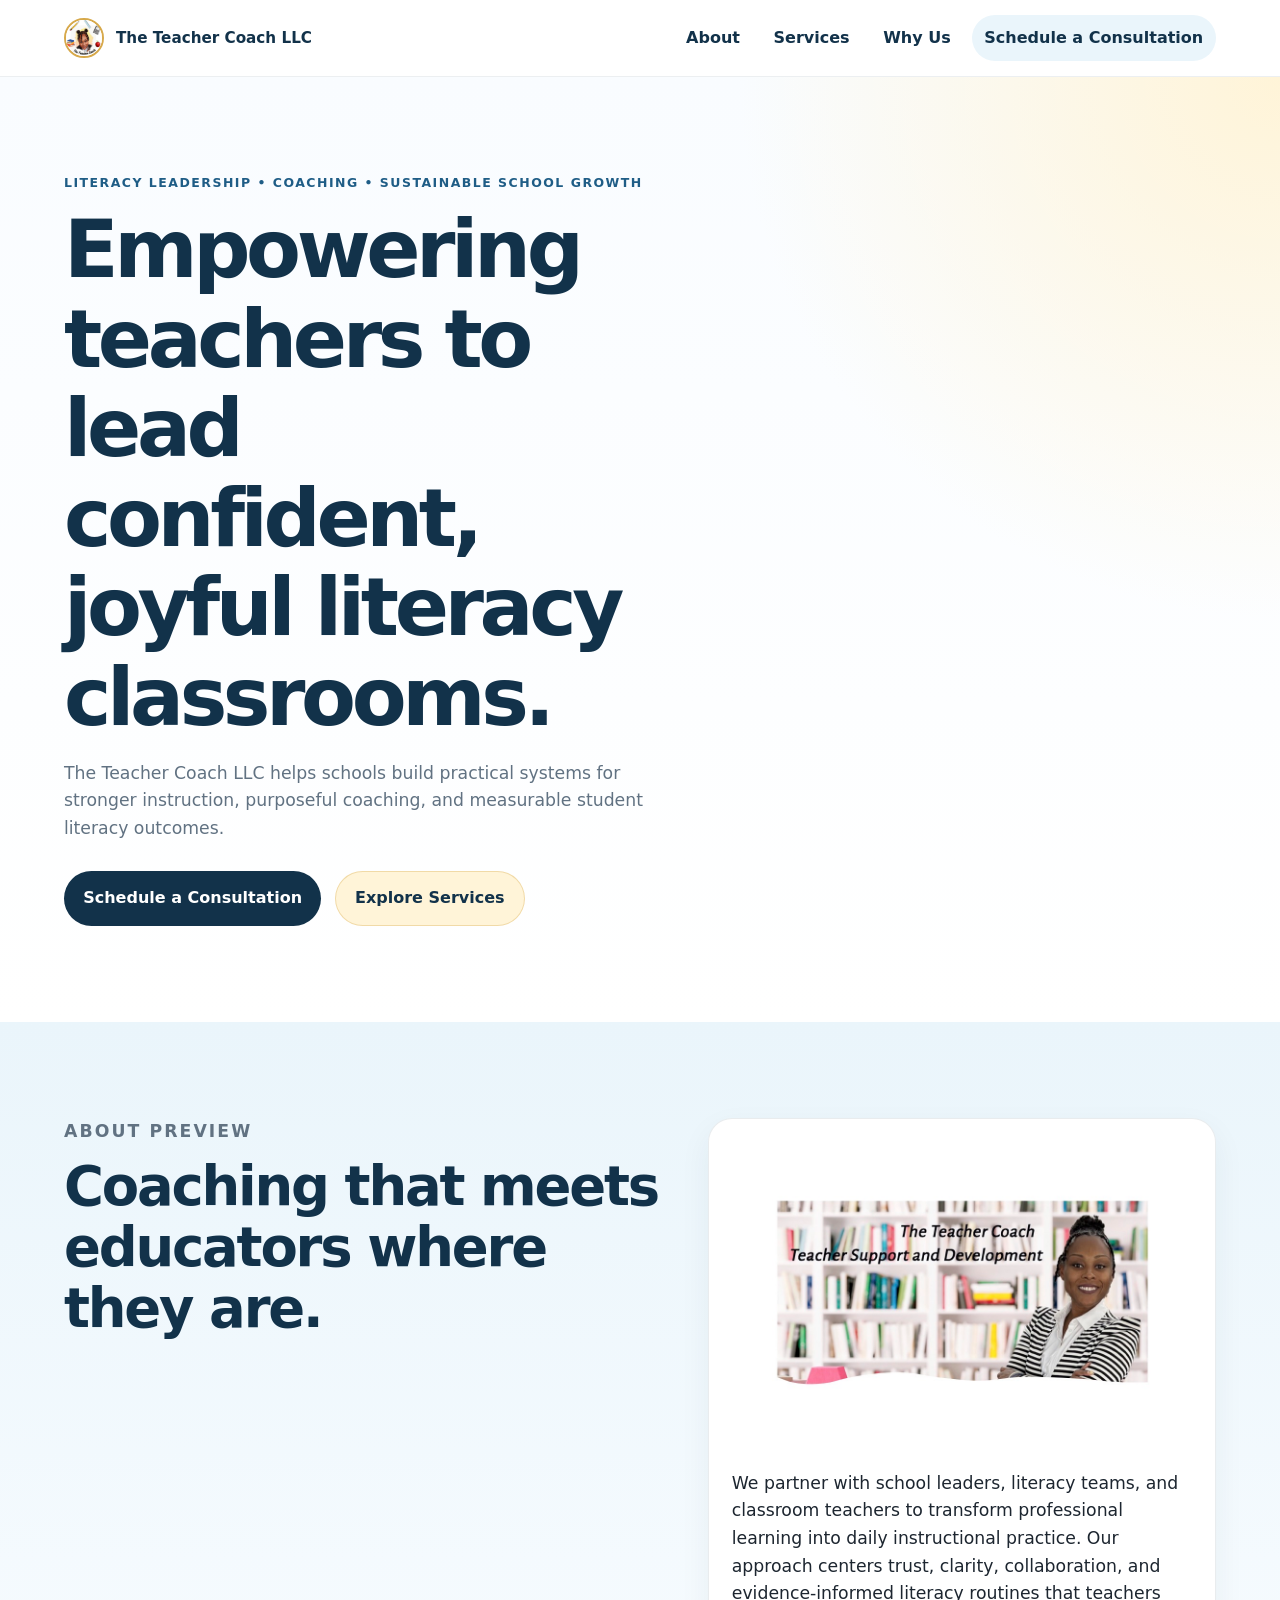
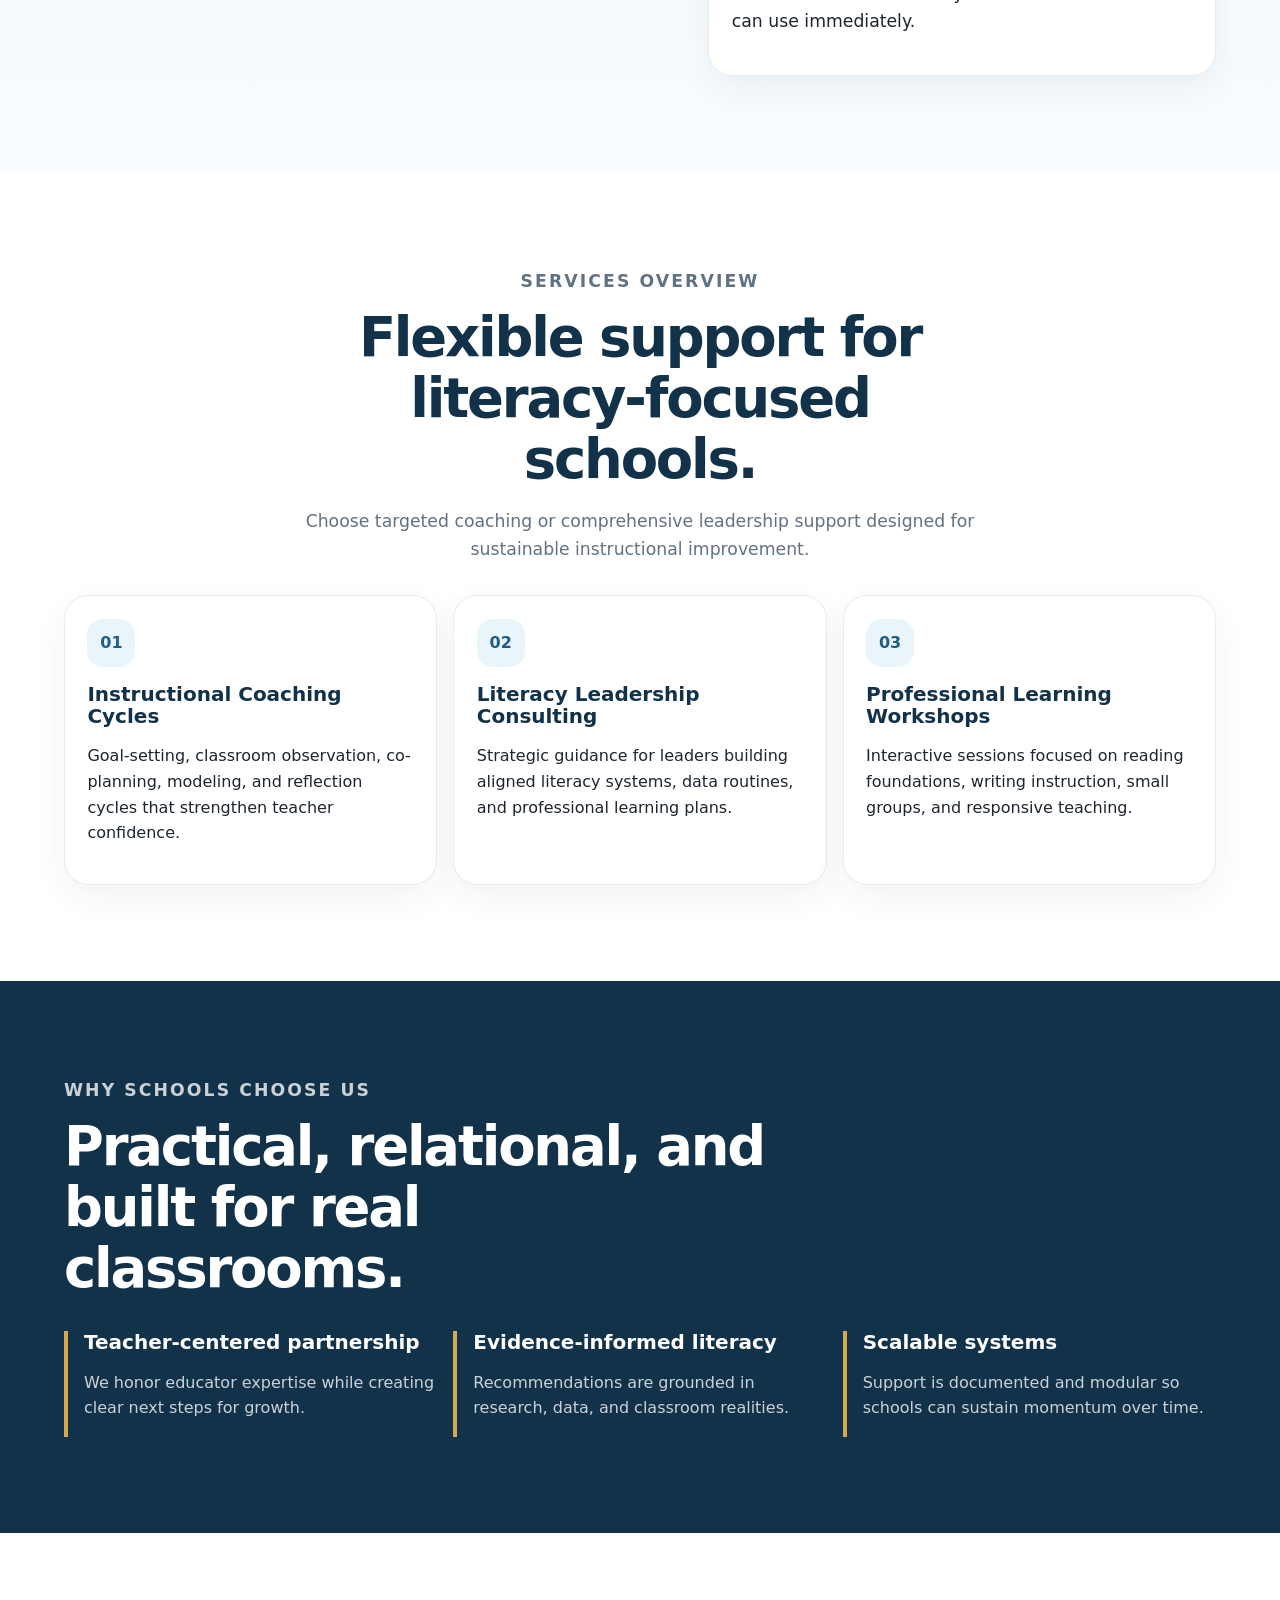
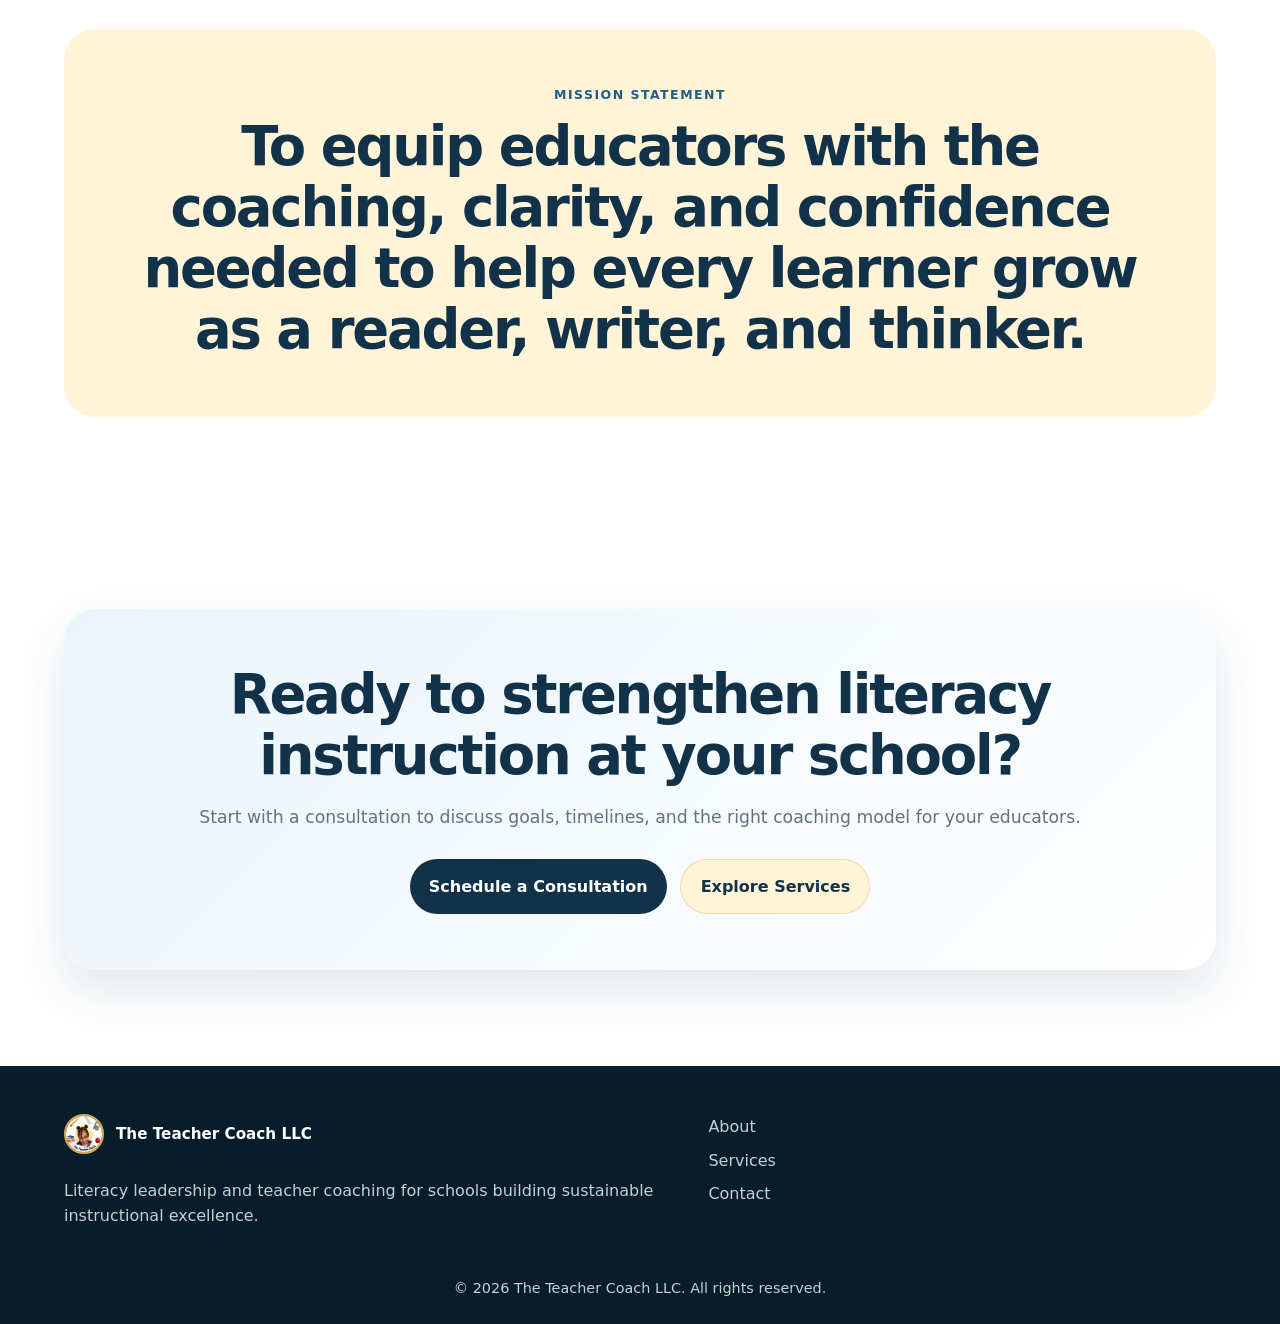
==== index.html @ 85bc1d47 "Update image meta tags and replace hero image Updated Open Graph and Twitter image meta tags to new " ====
<!doctype html>
<html lang="en">
  <head>
    <meta charset="utf-8" />
    <meta name="viewport" content="width=device-width, initial-scale=1" />
    <title>The Teacher Coach LLC | Literacy Leadership & Teacher Coaching</title>
    <meta name="description" content="The Teacher Coach LLC partners with schools to strengthen literacy leadership, instructional coaching, and evidence-informed teaching practices." />
    <meta name="author" content="The Teacher Coach LLC" />
    <meta name="robots" content="index, follow" />
    <link rel="canonical" href="https://example.com/" />

    <meta property="og:title" content="The Teacher Coach LLC" />
    <meta property="og:description" content="Professional literacy leadership and teacher coaching for schools ready to grow instructional excellence." />
    <meta property="og:type" content="website" />
    <meta property="og:url" content="https://example.com/" />
    <meta property="og:image" content="https://example.com/assets/images/IMG_20260701_193228.heic" />
    <meta name="twitter:card" content="summary_large_image" />
    <meta name="twitter:title" content="The Teacher Coach LLC" />
    <meta name="twitter:description" content="Literacy leadership, coaching cycles, and practical professional learning for educators." />
    <meta name="twitter:image" content="https://example.com/assets/images/IMG_20260701_193228.heic" />

    <link rel="preload" href="assets/css/styles.css" as="style" />
    <link rel="stylesheet" href="assets/css/styles.css" />
    <script src="assets/js/main.js" type="module" defer></script>
  </head>
  <body>
    <a class="skip-link" href="#main-content">Skip to main content</a>

    <header class="site-header" data-component="navigation">
      <nav class="nav container" aria-label="Primary navigation">
        <a class="brand" href="index.html" aria-label="The Teacher Coach LLC home">
          <img class="brand__mark" src="assets/images/Picture1.png" alt="" width="40" height="40" />
          <span class="brand__text">The Teacher Coach LLC</span>
        </a>
        <button class="nav__toggle" type="button" aria-expanded="false" aria-controls="primary-menu">
          <span class="sr-only">Toggle navigation menu</span>
          <span class="nav__toggle-line"></span>
          <span class="nav__toggle-line"></span>
          <span class="nav__toggle-line"></span>
        </button>
        <ul class="nav__menu" id="primary-menu">
          <li><a href="#about">About</a></li>
          <li><a href="#services">Services</a></li>
          <li><a href="#why-us">Why Us</a></li>
          <li><a class="nav__cta" href="#consultation">Schedule a Consultation</a></li>
        </ul>
      </nav>
    </header>

    <main id="main-content">
      <section class="hero section" aria-labelledby="hero-title">
        <div class="container hero__grid">
          <article class="hero__content reveal">
            <p class="eyebrow">Literacy leadership • Coaching • Sustainable school growth</p>
            <h1 id="hero-title">Empowering teachers to lead confident, joyful literacy classrooms.</h1>
            <p class="hero__lead">The Teacher Coach LLC helps schools build practical systems for stronger instruction, purposeful coaching, and measurable student literacy outcomes.</p>
            <div class="button-group" aria-label="Primary calls to action">
              <a class="button button--primary" href="#consultation">Schedule a Consultation</a>
              <a class="button button--secondary" href="#services">Explore Services</a>
            </div>
          </article>
        </div>
      </section>

      <section class="section section--light" id="about" aria-labelledby="about-title">
        <div class="container split">
          <div class="section__intro reveal">
            <p class="eyebrow">About Preview</p>
            <h2 id="about-title">Coaching that meets educators where they are.</h2>
          </div>
          <article class="card card--feature reveal reveal--delay">
            <figure class="about__media">
              <img src="assets/images/Teaacher Coach Intro.jpeg" width="792" height="612" alt="The Teacher Coach working with educators on literacy coaching" />
            </figure>
            <p>We partner with school leaders, literacy teams, and classroom teachers to transform professional learning into daily instructional practice. Our approach centers trust, clarity, collaboration, and evidence-informed literacy routines that teachers can use immediately.</p>
          </article>
        </div>
      </section>

      <section class="section" id="services" aria-labelledby="services-title">
        <div class="container">
          <div class="section__intro section__intro--center reveal">
            <p class="eyebrow">Services Overview</p>
            <h2 id="services-title">Flexible support for literacy-focused schools.</h2>
            <p>Choose targeted coaching or comprehensive leadership support designed for sustainable instructional improvement.</p>
          </div>
          <div class="card-grid" data-component="cards">
            <article class="card reveal">
              <div class="card__icon" aria-hidden="true">01</div>
              <h3>Instructional Coaching Cycles</h3>
              <p>Goal-setting, classroom observation, co-planning, modeling, and reflection cycles that strengthen teacher confidence.</p>
            </article>
            <article class="card reveal reveal--delay">
              <div class="card__icon" aria-hidden="true">02</div>
              <h3>Literacy Leadership Consulting</h3>
              <p>Strategic guidance for leaders building aligned literacy systems, data routines, and professional learning plans.</p>
            </article>
            <article class="card reveal reveal--delay-long">
              <div class="card__icon" aria-hidden="true">03</div>
              <h3>Professional Learning Workshops</h3>
              <p>Interactive sessions focused on reading foundations, writing instruction, small groups, and responsive teaching.</p>
            </article>
          </div>
        </div>
      </section>

      <section class="section section--blue" id="why-us" aria-labelledby="why-title">
        <div class="container">
          <div class="section__intro reveal">
            <p class="eyebrow eyebrow--gold">Why Schools Choose Us</p>
            <h2 id="why-title">Practical, relational, and built for real classrooms.</h2>
          </div>
          <div class="reason-list">
            <article class="reason reveal"><h3>Teacher-centered partnership</h3><p>We honor educator expertise while creating clear next steps for growth.</p></article>
            <article class="reason reveal"><h3>Evidence-informed literacy</h3><p>Recommendations are grounded in research, data, and classroom realities.</p></article>
            <article class="reason reveal"><h3>Scalable systems</h3><p>Support is documented and modular so schools can sustain momentum over time.</p></article>
          </div>
        </div>
      </section>

      <section class="section mission" aria-labelledby="mission-title">
        <div class="container mission__panel reveal">
          <p class="eyebrow">Mission Statement</p>
          <h2 id="mission-title">To equip educators with the coaching, clarity, and confidence needed to help every learner grow as a reader, writer, and thinker.</h2>
        </div>
      </section>

      <section class="section cta" id="consultation" aria-labelledby="cta-title">
        <div class="container cta__panel reveal">
          <h2 id="cta-title">Ready to strengthen literacy instruction at your school?</h2>
          <p>Start with a consultation to discuss goals, timelines, and the right coaching model for your educators.</p>
          <div class="button-group button-group--center">
            <a class="button button--primary" href="mailto:hello@example.com?subject=Consultation%20Request">Schedule a Consultation</a>
            <a class="button button--secondary" href="#services">Explore Services</a>
          </div>
        </div>
      </section>
    </main>

    <footer class="site-footer" data-component="footer">
      <div class="container footer__grid">
        <div>
          <a class="brand brand--footer" href="index.html"><img class="brand__mark" src="assets/images/Picture1.png" alt="" width="40" height="40" /><span class="brand__text">The Teacher Coach LLC</span></a>
          <p>Literacy leadership and teacher coaching for schools building sustainable instructional excellence.</p>
        </div>
        <nav aria-label="Footer navigation">
          <ul class="footer__links">
            <li><a href="#about">About</a></li>
            <li><a href="#services">Services</a></li>
            <li><a href="#consultation">Contact</a></li>
          </ul>
        </nav>
      </div>
      <p class="footer__legal">© <span id="current-year">2026</span> The Teacher Coach LLC. All rights reserved.</p>
    </footer>
  </body>
</html>
---- assets/css/styles.css ----
:root {
  --color-blue-900: #12324a;
  --color-blue-700: #1f5d86;
  --color-blue-100: #eaf5fb;
  --color-gold: #d7a94b;
  --color-gold-soft: #fff4d8;
  --color-white: #ffffff;
  --color-ink: #1d2630;
  --color-muted: #617282;
  --shadow-soft: 0 1.25rem 3rem rgba(18, 50, 74, 0.12);
  --radius-lg: 1.5rem;
  --radius-md: 1rem;
  --container: 72rem;
  --font-sans: Inter, ui-sans-serif, system-ui, -apple-system, BlinkMacSystemFont, "Segoe UI", sans-serif;
}

* { box-sizing: border-box; }
html { scroll-behavior: smooth; }
body {
  margin: 0;
  font-family: var(--font-sans);
  color: var(--color-ink);
  background: var(--color-white);
  line-height: 1.6;
}
img { display: block; max-width: 100%; height: auto; }
a { color: inherit; }
:focus-visible { outline: 3px solid var(--color-gold); outline-offset: 4px; }

.container { width: min(100% - 2rem, var(--container)); margin-inline: auto; }
.section { padding: 4.5rem 0; }
.section--light { background: linear-gradient(180deg, var(--color-blue-100), #f8fcff); }
.section--blue { background: var(--color-blue-900); color: var(--color-white); }

.skip-link, .sr-only {
  position: absolute;
  width: 1px;
  height: 1px;
  overflow: hidden;
  clip: rect(0, 0, 0, 0);
  white-space: nowrap;
}
.skip-link:focus {
  top: 1rem;
  left: 1rem;
  z-index: 100;
  width: auto;
  height: auto;
  clip: auto;
  padding: .75rem 1rem;
  background: var(--color-blue-900);
  color: var(--color-white);
  border-radius: .5rem;
}

.site-header {
  position: sticky;
  top: 0;
  z-index: 20;
  background: rgba(255, 255, 255, .94);
  border-bottom: 1px solid rgba(18, 50, 74, .08);
  backdrop-filter: blur(12px);
}
.nav { display: flex; align-items: center; justify-content: space-between; min-height: 4.75rem; gap: .75rem; }
.brand { display: inline-flex; align-items: center; gap: .75rem; text-decoration: none; font-weight: 800; color: var(--color-blue-900); min-width: 0; }
.brand__mark { display: grid; place-items: center; width: 2.5rem; height: 2.5rem; flex-shrink: 0; border-radius: 50%; background: var(--color-gold-soft); color: var(--color-blue-900); border: 2px solid var(--color-gold); font-size: .9rem; }
.brand__text { font-size: .95rem; white-space: nowrap; overflow: hidden; text-overflow: ellipsis; }
.nav__toggle { display: inline-flex; flex-direction: column; gap: .28rem; border: 0; background: transparent; padding: .5rem; cursor: pointer; flex-shrink: 0; }
.nav__toggle-line { width: 1.6rem; height: 2px; background: var(--color-blue-900); }
.nav__menu { display: none; position: absolute; inset: 4.75rem 1rem auto; margin: 0; padding: 1rem; list-style: none; background: var(--color-white); border-radius: var(--radius-md); box-shadow: var(--shadow-soft); }
.nav__menu.is-open { display: grid; gap: .75rem; }
.nav__menu a { display: block; padding: .65rem .8rem; text-decoration: none; font-weight: 700; color: var(--color-blue-900); }
.nav__cta { background: var(--color-blue-100); border-radius: 999px; }

.hero { overflow: hidden; background: radial-gradient(circle at top right, var(--color-gold-soft), transparent 34%), linear-gradient(180deg, #f9fcff 0%, var(--color-white) 100%); }
.hero__grid { display: grid; gap: 2.5rem; align-items: center; }
.eyebrow { margin: 0 0 .75rem; color: var(--color-blue-700); font-size: .78rem; font-weight: 800; letter-spacing: .12em; text-transform: uppercase; }
.eyebrow--gold { color: var(--color-gold); }
h1, h2, h3 { margin: 0; line-height: 1.12; color: var(--color-blue-900); }
.section--blue h2, .section--blue h3 { color: var(--color-white); }
h1 { font-size: clamp(2.45rem, 10vw, 5rem); letter-spacing: -.055em; }
h2 { font-size: clamp(2rem, 6vw, 3.4rem); letter-spacing: -.04em; }
h3 { font-size: 1.25rem; }
.hero__lead, .section__intro p, .cta p { color: var(--color-muted); font-size: 1.08rem; }
.section--blue p { color: rgba(255,255,255,.78); }
.button-group { display: flex; flex-wrap: wrap; gap: .85rem; margin-top: 1.75rem; }
.button-group--center { justify-content: center; }
.button { display: inline-flex; align-items: center; justify-content: center; min-height: 3rem; padding: .85rem 1.2rem; border-radius: 999px; text-decoration: none; font-weight: 800; transition: transform .2s ease, box-shadow .2s ease; }
.button:hover { transform: translateY(-2px); box-shadow: var(--shadow-soft); }
.button--primary { background: var(--color-blue-900); color: var(--color-white); }
.button--secondary { background: var(--color-gold-soft); color: var(--color-blue-900); border: 1px solid rgba(215,169,75,.35); }
.hero__media { margin: 0; padding: 1rem; background: var(--color-white); border-radius: 2rem; box-shadow: var(--shadow-soft); }

.split { display: grid; gap: 1.5rem; }
.section__intro { max-width: 44rem; }
.section__intro--center { margin-inline: auto; text-align: center; margin-bottom: 2rem; }
.card-grid { display: grid; gap: 1rem; }
.card { padding: 1.4rem; border: 1px solid rgba(18, 50, 74, .09); border-radius: var(--radius-lg); background: var(--color-white); box-shadow: 0 .75rem 2rem rgba(18, 50, 74, .06); }
.card--feature { font-size: 1.08rem; }
.card__icon { width: 3rem; height: 3rem; display: grid; place-items: center; margin-bottom: 1rem; border-radius: 1rem; background: var(--color-blue-100); color: var(--color-blue-700); font-weight: 900; }
.reason-list { display: grid; gap: 1rem; margin-top: 2rem; }
.reason { padding-left: 1rem; border-left: 4px solid var(--color-gold); }
.reason h3 { margin-bottom: .35rem; }
.mission__panel, .cta__panel { padding: clamp(1.5rem, 6vw, 3.5rem); border-radius: 2rem; text-align: center; }
.mission__panel { background: var(--color-gold-soft); }
.cta__panel { background: linear-gradient(135deg, var(--color-blue-100), #fff); box-shadow: var(--shadow-soft); }
.site-footer { padding: 3rem 0 1.5rem; background: #071d2b; color: rgba(255,255,255,.78); }
.site-footer .brand, .site-footer h3 { color: var(--color-white); }
.footer__grid { display: grid; gap: 1.5rem; }
.footer__links { list-style: none; padding: 0; margin: 0; display: grid; gap: .5rem; }
.footer__links a { text-decoration: none; }
.footer__legal { margin: 2rem 0 0; text-align: center; font-size: .9rem; }

.reveal { animation: rise-in .7s ease both; }
.reveal--delay { animation-delay: .12s; }
.reveal--delay-long { animation-delay: .22s; }
@keyframes rise-in { from { opacity: 0; transform: translateY(18px); } to { opacity: 1; transform: translateY(0); } }
@media (prefers-reduced-motion: reduce) { *, *::before, *::after { animation-duration: .01ms !important; scroll-behavior: auto !important; transition: none !important; } }

@media (max-width: 22rem) {
  .brand__text { font-size: .82rem; }
}

@media (min-width: 48rem) {
  .section { padding: 6rem 0; }
  .nav__toggle { display: none; }
  .nav__menu { position: static; display: flex; align-items: center; gap: .5rem; padding: 0; box-shadow: none; background: transparent; }
  .hero__grid, .split, .footer__grid { grid-template-columns: 1.1fr .9fr; }
  .card-grid, .reason-list { grid-template-columns: repeat(3, 1fr); }
}
---- assets/css/styles.css ----
:root {
  --color-blue-900: #12324a;
  --color-blue-700: #1f5d86;
  --color-blue-100: #eaf5fb;
  --color-gold: #d7a94b;
  --color-gold-soft: #fff4d8;
  --color-white: #ffffff;
  --color-ink: #1d2630;
  --color-muted: #617282;
  --shadow-soft: 0 1.25rem 3rem rgba(18, 50, 74, 0.12);
  --radius-lg: 1.5rem;
  --radius-md: 1rem;
  --container: 72rem;
  --font-sans: Inter, ui-sans-serif, system-ui, -apple-system, BlinkMacSystemFont, "Segoe UI", sans-serif;
}

* { box-sizing: border-box; }
html { scroll-behavior: smooth; }
body {
  margin: 0;
  font-family: var(--font-sans);
  color: var(--color-ink);
  background: var(--color-white);
  line-height: 1.6;
}
img { display: block; max-width: 100%; height: auto; }
a { color: inherit; }
:focus-visible { outline: 3px solid var(--color-gold); outline-offset: 4px; }

.container { width: min(100% - 2rem, var(--container)); margin-inline: auto; }
.section { padding: 4.5rem 0; }
.section--light { background: linear-gradient(180deg, var(--color-blue-100), #f8fcff); }
.section--blue { background: var(--color-blue-900); color: var(--color-white); }

.skip-link, .sr-only {
  position: absolute;
  width: 1px;
  height: 1px;
  overflow: hidden;
  clip: rect(0, 0, 0, 0);
  white-space: nowrap;
}
.skip-link:focus {
  top: 1rem;
  left: 1rem;
  z-index: 100;
  width: auto;
  height: auto;
  clip: auto;
  padding: .75rem 1rem;
  background: var(--color-blue-900);
  color: var(--color-white);
  border-radius: .5rem;
}

.site-header {
  position: sticky;
  top: 0;
  z-index: 20;
  background: rgba(255, 255, 255, .94);
  border-bottom: 1px solid rgba(18, 50, 74, .08);
  backdrop-filter: blur(12px);
}
.nav { display: flex; align-items: center; justify-content: space-between; min-height: 4.75rem; gap: .75rem; }
.brand { display: inline-flex; align-items: center; gap: .75rem; text-decoration: none; font-weight: 800; color: var(--color-blue-900); min-width: 0; }
.brand__mark { display: grid; place-items: center; width: 2.5rem; height: 2.5rem; flex-shrink: 0; border-radius: 50%; background: var(--color-gold-soft); color: var(--color-blue-900); border: 2px solid var(--color-gold); font-size: .9rem; }
.brand__text { font-size: .95rem; white-space: nowrap; overflow: hidden; text-overflow: ellipsis; }
.nav__toggle { display: inline-flex; flex-direction: column; gap: .28rem; border: 0; background: transparent; padding: .5rem; cursor: pointer; flex-shrink: 0; }
.nav__toggle-line { width: 1.6rem; height: 2px; background: var(--color-blue-900); }
.nav__menu { display: none; position: absolute; inset: 4.75rem 1rem auto; margin: 0; padding: 1rem; list-style: none; background: var(--color-white); border-radius: var(--radius-md); box-shadow: var(--shadow-soft); }
.nav__menu.is-open { display: grid; gap: .75rem; }
.nav__menu a { display: block; padding: .65rem .8rem; text-decoration: none; font-weight: 700; color: var(--color-blue-900); }
.nav__cta { background: var(--color-blue-100); border-radius: 999px; }

.hero { overflow: hidden; background: radial-gradient(circle at top right, var(--color-gold-soft), transparent 34%), linear-gradient(180deg, #f9fcff 0%, var(--color-white) 100%); }
.hero__grid { display: grid; gap: 2.5rem; align-items: center; }
.eyebrow { margin: 0 0 .75rem; color: var(--color-blue-700); font-size: .78rem; font-weight: 800; letter-spacing: .12em; text-transform: uppercase; }
.eyebrow--gold { color: var(--color-gold); }
h1, h2, h3 { margin: 0; line-height: 1.12; color: var(--color-blue-900); }
.section--blue h2, .section--blue h3 { color: var(--color-white); }
h1 { font-size: clamp(2.45rem, 10vw, 5rem); letter-spacing: -.055em; }
h2 { font-size: clamp(2rem, 6vw, 3.4rem); letter-spacing: -.04em; }
h3 { font-size: 1.25rem; }
.hero__lead, .section__intro p, .cta p { color: var(--color-muted); font-size: 1.08rem; }
.section--blue p { color: rgba(255,255,255,.78); }
.button-group { display: flex; flex-wrap: wrap; gap: .85rem; margin-top: 1.75rem; }
.button-group--center { justify-content: center; }
.button { display: inline-flex; align-items: center; justify-content: center; min-height: 3rem; padding: .85rem 1.2rem; border-radius: 999px; text-decoration: none; font-weight: 800; transition: transform .2s ease, box-shadow .2s ease; }
.button:hover { transform: translateY(-2px); box-shadow: var(--shadow-soft); }
.button--primary { background: var(--color-blue-900); color: var(--color-white); }
.button--secondary { background: var(--color-gold-soft); color: var(--color-blue-900); border: 1px solid rgba(215,169,75,.35); }
.hero__media { margin: 0; padding: 1rem; background: var(--color-white); border-radius: 2rem; box-shadow: var(--shadow-soft); }

.split { display: grid; gap: 1.5rem; }
.section__intro { max-width: 44rem; }
.section__intro--center { margin-inline: auto; text-align: center; margin-bottom: 2rem; }
.card-grid { display: grid; gap: 1rem; }
.card { padding: 1.4rem; border: 1px solid rgba(18, 50, 74, .09); border-radius: var(--radius-lg); background: var(--color-white); box-shadow: 0 .75rem 2rem rgba(18, 50, 74, .06); }
.card--feature { font-size: 1.08rem; }
.card__icon { width: 3rem; height: 3rem; display: grid; place-items: center; margin-bottom: 1rem; border-radius: 1rem; background: var(--color-blue-100); color: var(--color-blue-700); font-weight: 900; }
.reason-list { display: grid; gap: 1rem; margin-top: 2rem; }
.reason { padding-left: 1rem; border-left: 4px solid var(--color-gold); }
.reason h3 { margin-bottom: .35rem; }
.mission__panel, .cta__panel { padding: clamp(1.5rem, 6vw, 3.5rem); border-radius: 2rem; text-align: center; }
.mission__panel { background: var(--color-gold-soft); }
.cta__panel { background: linear-gradient(135deg, var(--color-blue-100), #fff); box-shadow: var(--shadow-soft); }
.site-footer { padding: 3rem 0 1.5rem; background: #071d2b; color: rgba(255,255,255,.78); }
.site-footer .brand, .site-footer h3 { color: var(--color-white); }
.footer__grid { display: grid; gap: 1.5rem; }
.footer__links { list-style: none; padding: 0; margin: 0; display: grid; gap: .5rem; }
.footer__links a { text-decoration: none; }
.footer__legal { margin: 2rem 0 0; text-align: center; font-size: .9rem; }

.reveal { animation: rise-in .7s ease both; }
.reveal--delay { animation-delay: .12s; }
.reveal--delay-long { animation-delay: .22s; }
@keyframes rise-in { from { opacity: 0; transform: translateY(18px); } to { opacity: 1; transform: translateY(0); } }
@media (prefers-reduced-motion: reduce) { *, *::before, *::after { animation-duration: .01ms !important; scroll-behavior: auto !important; transition: none !important; } }

@media (max-width: 22rem) {
  .brand__text { font-size: .82rem; }
}

@media (min-width: 48rem) {
  .section { padding: 6rem 0; }
  .nav__toggle { display: none; }
  .nav__menu { position: static; display: flex; align-items: center; gap: .5rem; padding: 0; box-shadow: none; background: transparent; }
  .hero__grid, .split, .footer__grid { grid-template-columns: 1.1fr .9fr; }
  .card-grid, .reason-list { grid-template-columns: repeat(3, 1fr); }
}
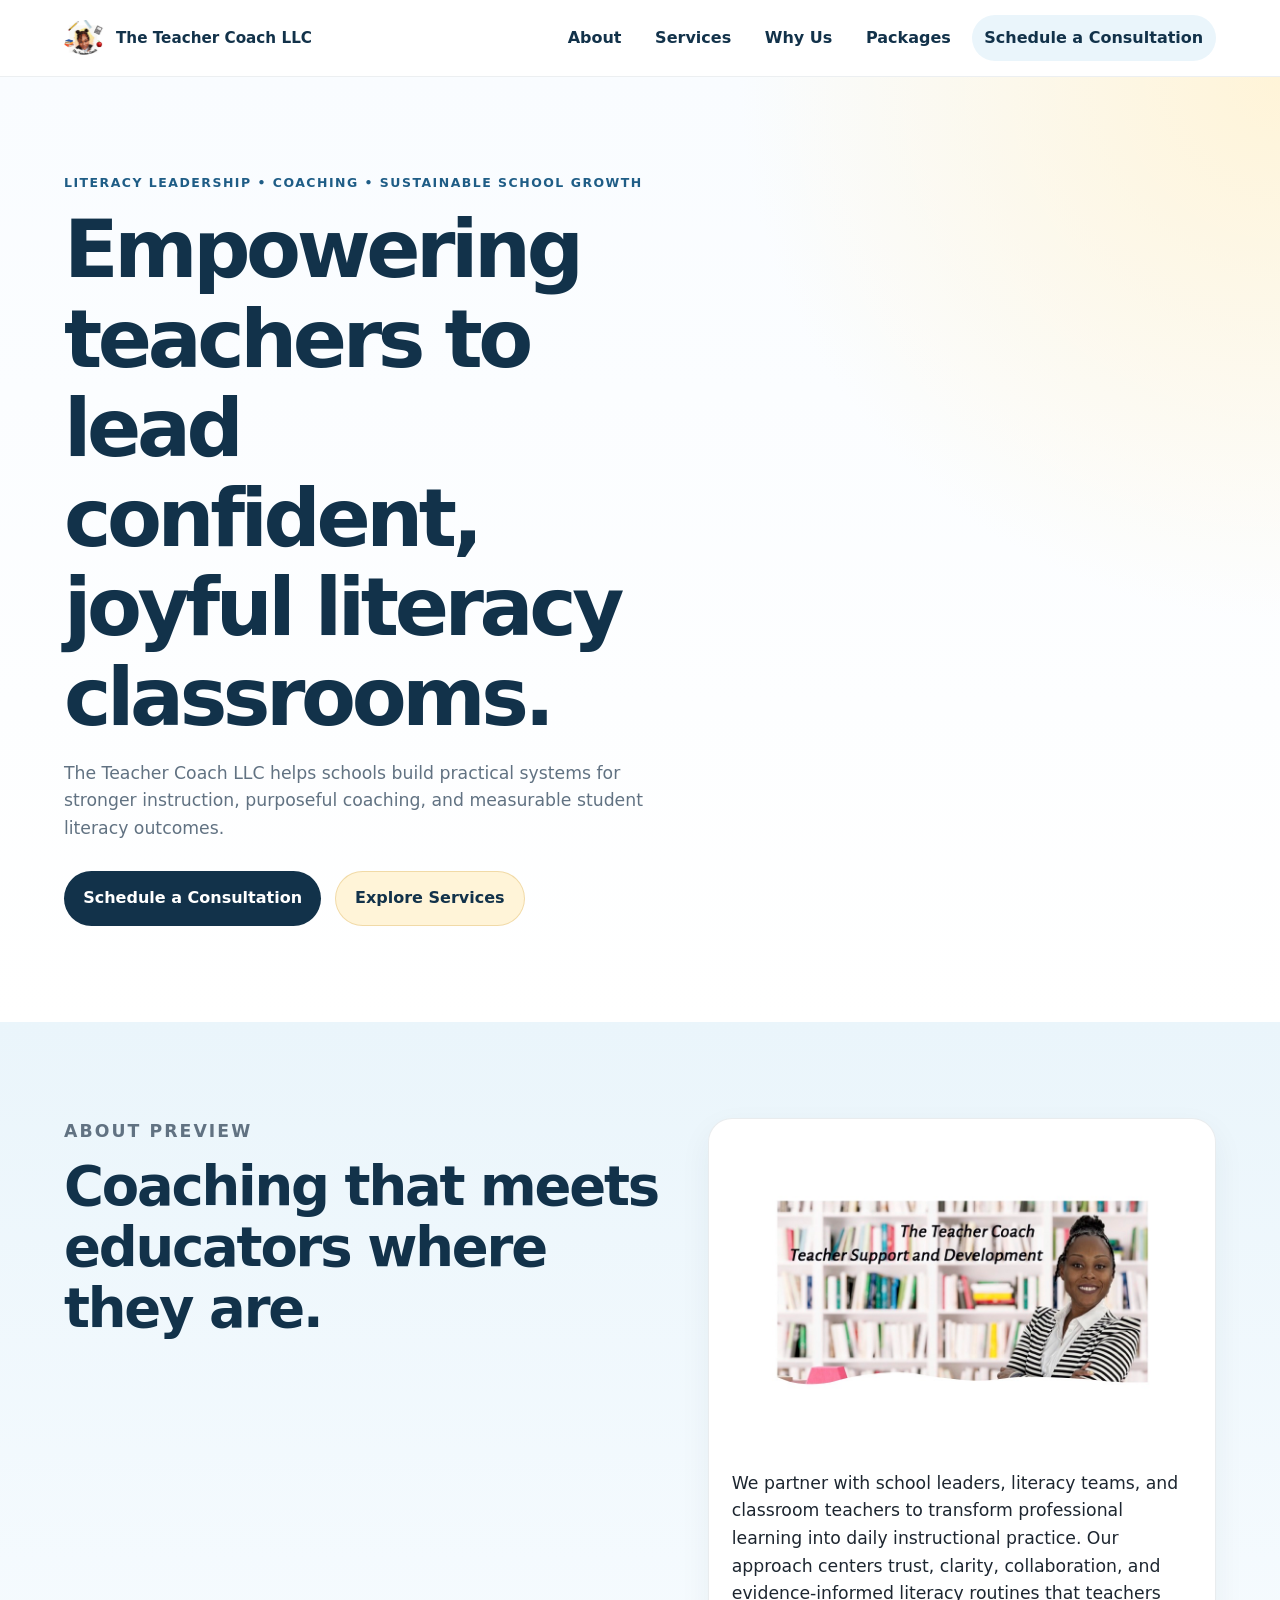
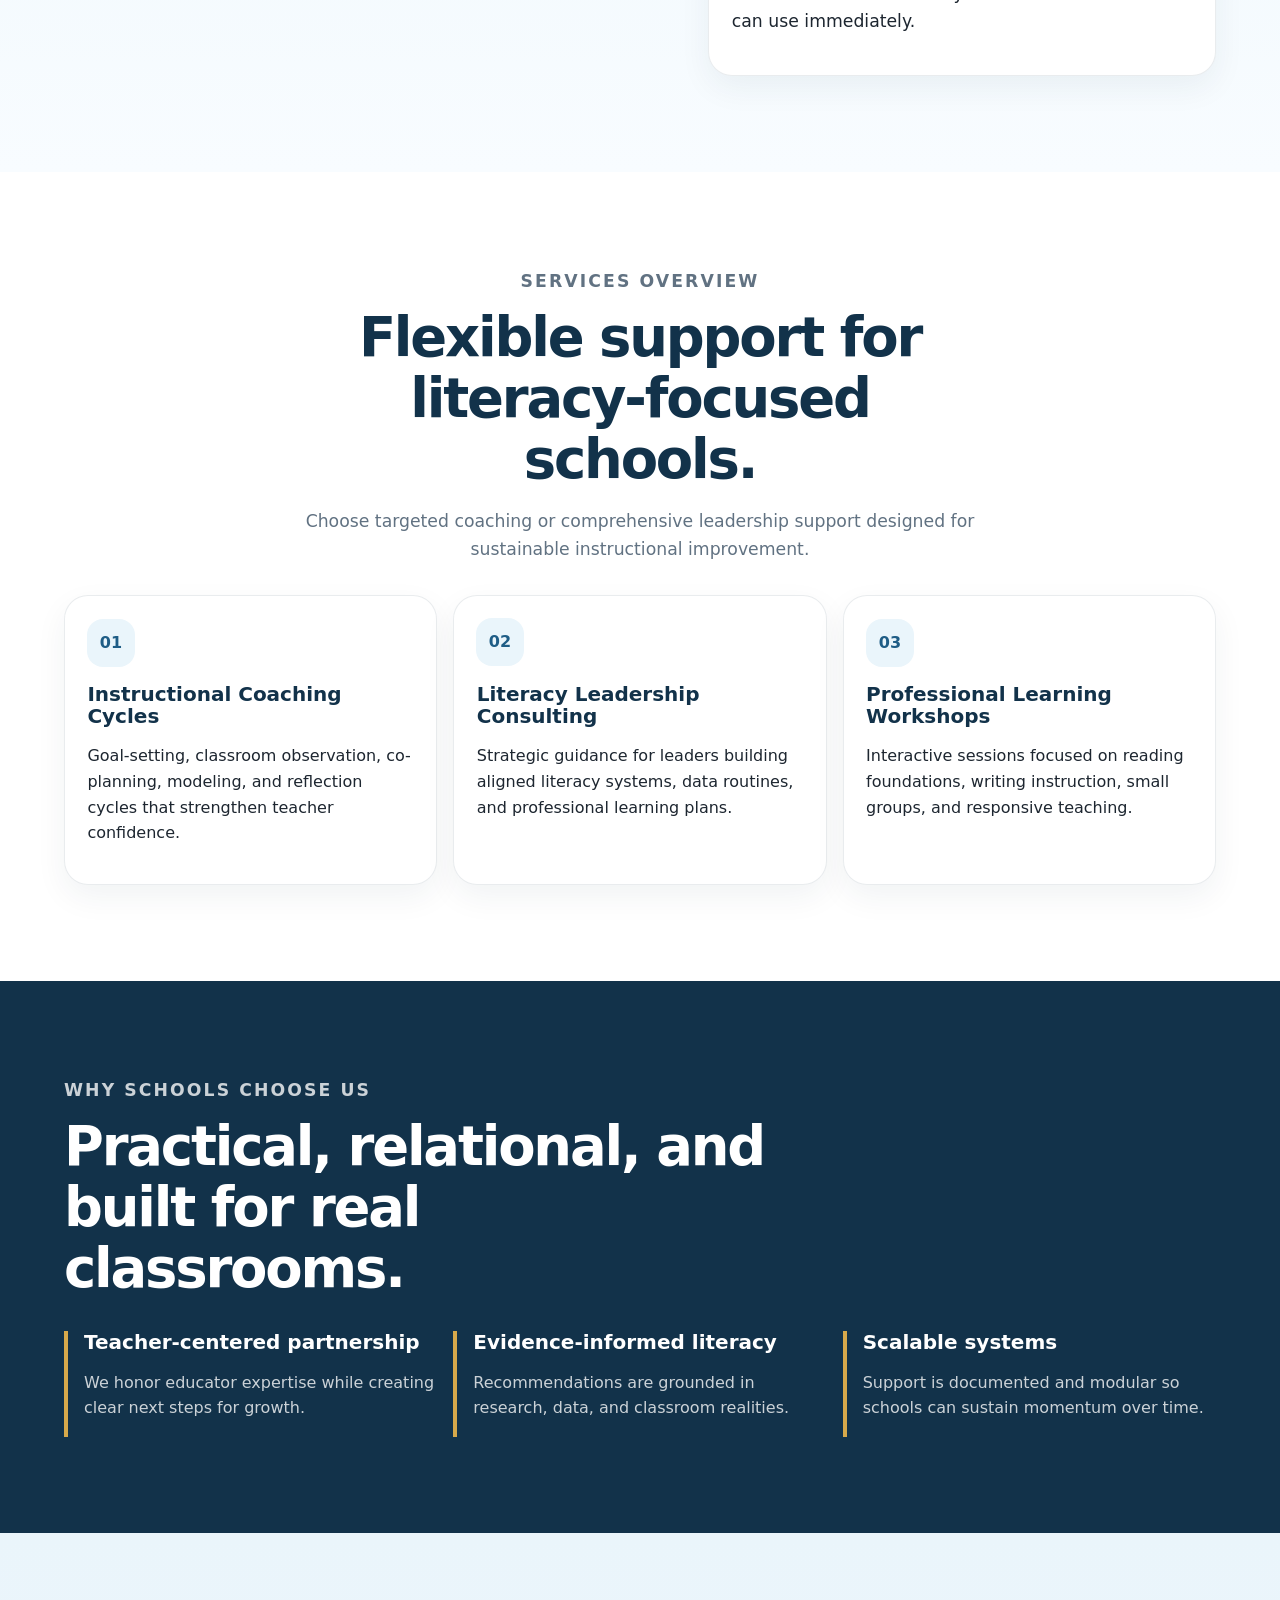
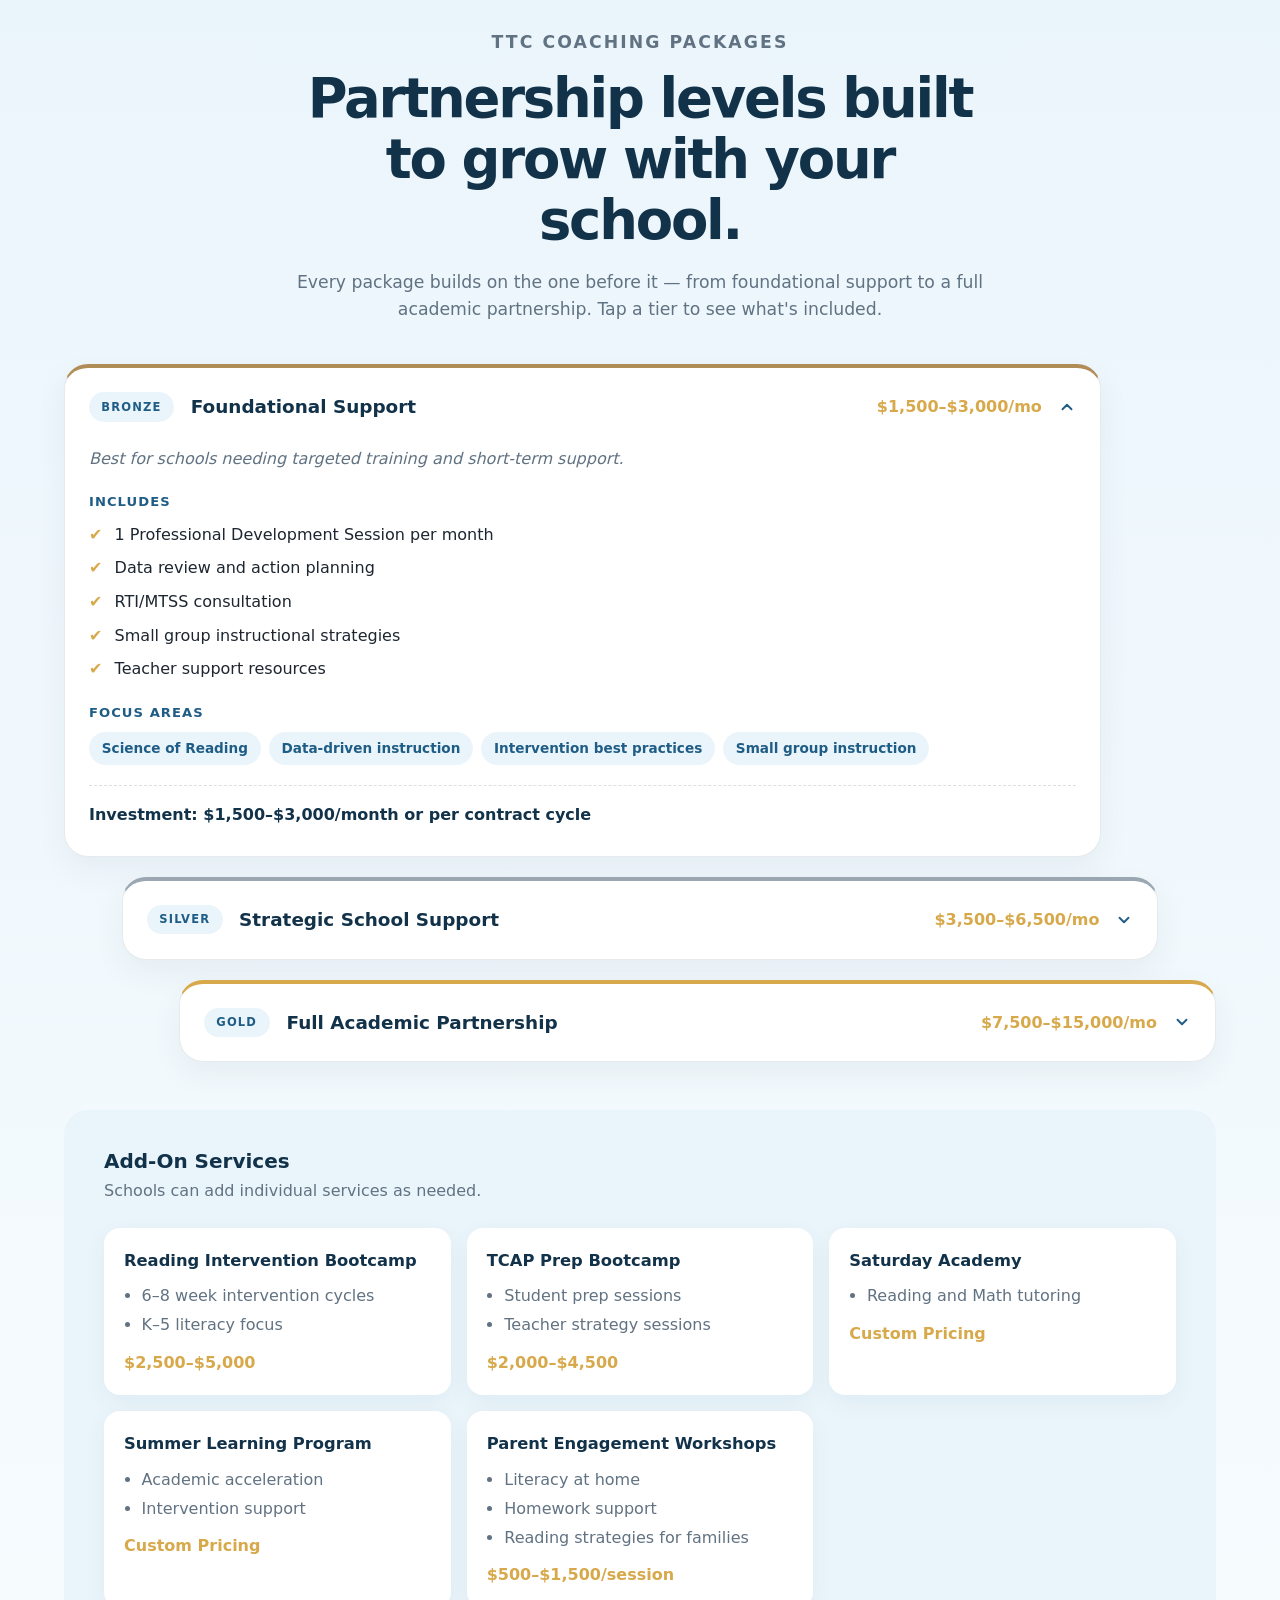
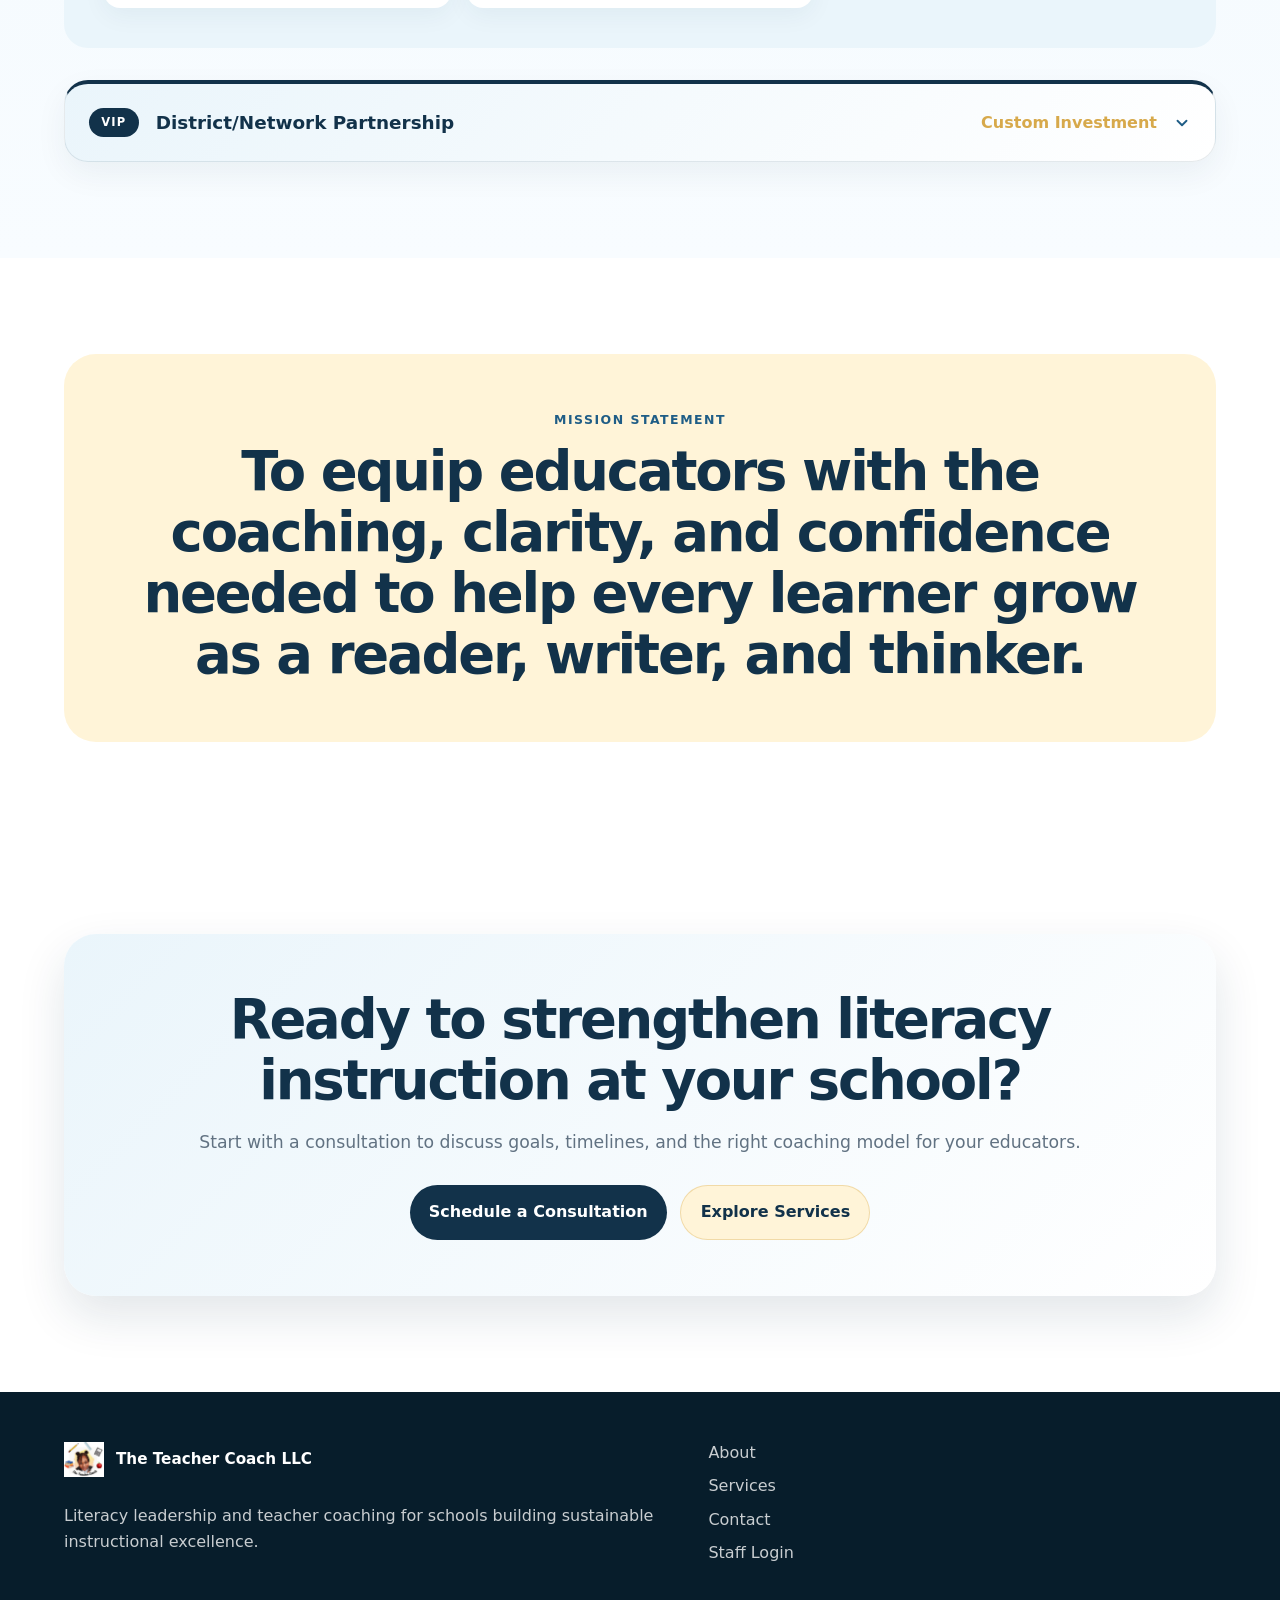
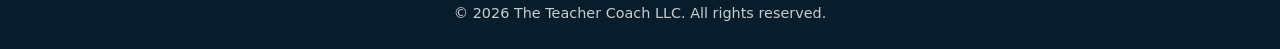
==== commit a83b2898: "Add Staff Login link to footer" ====
--- a/index.html
+++ b/index.html
@@ -42,6 +42,7 @@
           <li><a href="#about">About</a></li>
           <li><a href="#services">Services</a></li>
           <li><a href="#why-us">Why Us</a></li>
+          <li><a href="#packages">Packages</a></li>
           <li><a class="nav__cta" href="#consultation">Schedule a Consultation</a></li>
         </ul>
       </nav>
@@ -118,6 +119,202 @@
         </div>
       </section>
 
+      <section class="section section--light" id="packages" aria-labelledby="packages-title">
+        <div class="container">
+          <div class="section__intro section__intro--center reveal">
+            <p class="eyebrow">TTC Coaching Packages</p>
+            <h2 id="packages-title">Partnership levels built to grow with your school.</h2>
+            <p>Every package builds on the one before it &mdash; from foundational support to a full academic partnership. Tap a tier to see what's included.</p>
+          </div>
+
+          <div class="package-cascade">
+            <details class="package-card package-card--bronze reveal" open>
+              <summary>
+                <span class="package-card__tier">Bronze</span>
+                <span class="package-card__name">Foundational Support</span>
+                <span class="package-card__price">$1,500&ndash;$3,000/mo</span>
+                <svg class="package-card__chevron" width="18" height="18" viewBox="0 0 24 24" fill="none" aria-hidden="true"><path d="M6 9l6 6 6-6" stroke="currentColor" stroke-width="2.5" stroke-linecap="round" stroke-linejoin="round"/></svg>
+              </summary>
+              <div class="package-card__body">
+                <p class="package-card__tagline">Best for schools needing targeted training and short-term support.</p>
+                <div>
+                  <h4>Includes</h4>
+                  <ul class="check-list">
+                    <li>1 Professional Development Session per month</li>
+                    <li>Data review and action planning</li>
+                    <li>RTI/MTSS consultation</li>
+                    <li>Small group instructional strategies</li>
+                    <li>Teacher support resources</li>
+                  </ul>
+                </div>
+                <div>
+                  <h4>Focus Areas</h4>
+                  <ul class="tag-list">
+                    <li>Science of Reading</li>
+                    <li>Data-driven instruction</li>
+                    <li>Intervention best practices</li>
+                    <li>Small group instruction</li>
+                  </ul>
+                </div>
+                <p class="package-card__investment">Investment: $1,500&ndash;$3,000/month or per contract cycle</p>
+              </div>
+            </details>
+
+            <details class="package-card package-card--silver reveal reveal--delay">
+              <summary>
+                <span class="package-card__tier">Silver</span>
+                <span class="package-card__name">Strategic School Support</span>
+                <span class="package-card__price">$3,500&ndash;$6,500/mo</span>
+                <svg class="package-card__chevron" width="18" height="18" viewBox="0 0 24 24" fill="none" aria-hidden="true"><path d="M6 9l6 6 6-6" stroke="currentColor" stroke-width="2.5" stroke-linecap="round" stroke-linejoin="round"/></svg>
+              </summary>
+              <div class="package-card__body">
+                <p class="package-card__tagline">Best for schools needing coaching and intervention systems support.</p>
+                <div>
+                  <h4>Includes</h4>
+                  <ul class="check-list">
+                    <li>Everything in Bronze</li>
+                    <li>Biweekly coaching sessions</li>
+                    <li>RTI program support</li>
+                    <li>Student intervention planning</li>
+                    <li>Progress monitoring systems</li>
+                    <li>Teacher observations &amp; feedback</li>
+                  </ul>
+                </div>
+                <div>
+                  <h4>Focus Areas</h4>
+                  <ul class="tag-list">
+                    <li>Intervention systems</li>
+                    <li>Teacher coaching</li>
+                    <li>Academic growth planning</li>
+                    <li>MTSS implementation</li>
+                  </ul>
+                </div>
+                <div>
+                  <h4>Ideal For</h4>
+                  <ul class="check-list">
+                    <li>Schools needing stronger Tier II &amp; Tier III supports</li>
+                    <li>Schools needing growth in literacy and intervention</li>
+                  </ul>
+                </div>
+                <p class="package-card__investment">Investment: $3,500&ndash;$6,500/month</p>
+              </div>
+            </details>
+
+            <details class="package-card package-card--gold reveal reveal--delay-long">
+              <summary>
+                <span class="package-card__tier">Gold</span>
+                <span class="package-card__name">Full Academic Partnership</span>
+                <span class="package-card__price">$7,500&ndash;$15,000/mo</span>
+                <svg class="package-card__chevron" width="18" height="18" viewBox="0 0 24 24" fill="none" aria-hidden="true"><path d="M6 9l6 6 6-6" stroke="currentColor" stroke-width="2.5" stroke-linecap="round" stroke-linejoin="round"/></svg>
+              </summary>
+              <div class="package-card__body">
+                <p class="package-card__tagline">Best for schools needing intensive academic support and school transformation.</p>
+                <div>
+                  <h4>Includes</h4>
+                  <ul class="check-list">
+                    <li>Everything in Silver</li>
+                    <li>Weekly on-site support</li>
+                    <li>Direct student intervention support</li>
+                    <li>Full RTI program management</li>
+                    <li>Schoolwide data meetings</li>
+                    <li>Leadership consultation</li>
+                    <li>Customized growth plans</li>
+                  </ul>
+                </div>
+                <div>
+                  <h4>Services Include</h4>
+                  <ul class="tag-list">
+                    <li>Reading intervention</li>
+                    <li>Academic coaching</li>
+                    <li>Program implementation</li>
+                    <li>Benchmark analysis</li>
+                    <li>Staff training</li>
+                    <li>Progress monitoring systems</li>
+                  </ul>
+                </div>
+                <div>
+                  <h4>Ideal For</h4>
+                  <ul class="check-list">
+                    <li>Schools with large achievement gaps</li>
+                    <li>Schools requiring urgent academic growth</li>
+                  </ul>
+                </div>
+                <p class="package-card__investment">Investment: $7,500&ndash;$15,000/month</p>
+              </div>
+            </details>
+          </div>
+
+          <div class="addon-panel reveal">
+            <h3>Add-On Services</h3>
+            <p>Schools can add individual services as needed.</p>
+            <div class="addon-grid">
+              <article class="addon-card">
+                <h4>Reading Intervention Bootcamp</h4>
+                <ul>
+                  <li>6&ndash;8 week intervention cycles</li>
+                  <li>K&ndash;5 literacy focus</li>
+                </ul>
+                <p class="addon-card__price">$2,500&ndash;$5,000</p>
+              </article>
+              <article class="addon-card">
+                <h4>TCAP Prep Bootcamp</h4>
+                <ul>
+                  <li>Student prep sessions</li>
+                  <li>Teacher strategy sessions</li>
+                </ul>
+                <p class="addon-card__price">$2,000&ndash;$4,500</p>
+              </article>
+              <article class="addon-card">
+                <h4>Saturday Academy</h4>
+                <ul>
+                  <li>Reading and Math tutoring</li>
+                </ul>
+                <p class="addon-card__price">Custom Pricing</p>
+              </article>
+              <article class="addon-card">
+                <h4>Summer Learning Program</h4>
+                <ul>
+                  <li>Academic acceleration</li>
+                  <li>Intervention support</li>
+                </ul>
+                <p class="addon-card__price">Custom Pricing</p>
+              </article>
+              <article class="addon-card">
+                <h4>Parent Engagement Workshops</h4>
+                <ul>
+                  <li>Literacy at home</li>
+                  <li>Homework support</li>
+                  <li>Reading strategies for families</li>
+                </ul>
+                <p class="addon-card__price">$500&ndash;$1,500/session</p>
+              </article>
+            </div>
+          </div>
+
+          <details class="package-card package-card--vip reveal" style="margin-top: 2rem;">
+            <summary>
+              <span class="package-card__tier">VIP</span>
+              <span class="package-card__name">District/Network Partnership</span>
+              <span class="package-card__price">Custom Investment</span>
+              <svg class="package-card__chevron" width="18" height="18" viewBox="0 0 24 24" fill="none" aria-hidden="true"><path d="M6 9l6 6 6-6" stroke="currentColor" stroke-width="2.5" stroke-linecap="round" stroke-linejoin="round"/></svg>
+            </summary>
+            <div class="package-card__body">
+              <p class="package-card__tagline">For districts, charter networks, or multi-school contracts.</p>
+              <div>
+                <h4>Includes</h4>
+                <ul class="check-list">
+                  <li>Multi-school support</li>
+                  <li>District-wide PD</li>
+                  <li>Leadership coaching</li>
+                  <li>Data analysis</li>
+                  <li>Program implementation</li>
+                </ul>
+              </div>
+            </div>
+          </details>
+        </div>
+      </section>
+
       <section class="section mission" aria-labelledby="mission-title">
         <div class="container mission__panel reveal">
           <p class="eyebrow">Mission Statement</p>
@@ -130,7 +327,7 @@
           <h2 id="cta-title">Ready to strengthen literacy instruction at your school?</h2>
           <p>Start with a consultation to discuss goals, timelines, and the right coaching model for your educators.</p>
           <div class="button-group button-group--center">
-            <a class="button button--primary" href="mailto:hello@example.com?subject=Consultation%20Request">Schedule a Consultation</a>
+            <a class="button button--primary" href="mailto:tranyce@ttcoachi.com?subject=Consultation%20Request">Schedule a Consultation</a>
             <a class="button button--secondary" href="#services">Explore Services</a>
           </div>
         </div>
@@ -148,6 +345,7 @@
             <li><a href="#about">About</a></li>
             <li><a href="#services">Services</a></li>
             <li><a href="#consultation">Contact</a></li>
+            <li><a href="login.html" class="footer__staff-link">Staff Login</a></li>
           </ul>
         </nav>
       </div>
--- a/assets/css/styles.css
+++ b/assets/css/styles.css
@@ -63,7 +63,7 @@
 }
 .nav { display: flex; align-items: center; justify-content: space-between; min-height: 4.75rem; gap: .75rem; }
 .brand { display: inline-flex; align-items: center; gap: .75rem; text-decoration: none; font-weight: 800; color: var(--color-blue-900); min-width: 0; }
-.brand__mark { display: grid; place-items: center; width: 2.5rem; height: 2.5rem; flex-shrink: 0; border-radius: 50%; background: var(--color-gold-soft); color: var(--color-blue-900); border: 2px solid var(--color-gold); font-size: .9rem; }
+.brand__mark { display: block; width: 2.5rem; height: 2.5rem; flex-shrink: 0; object-fit: contain; }
 .brand__text { font-size: .95rem; white-space: nowrap; overflow: hidden; text-overflow: ellipsis; }
 .nav__toggle { display: inline-flex; flex-direction: column; gap: .28rem; border: 0; background: transparent; padding: .5rem; cursor: pointer; flex-shrink: 0; }
 .nav__toggle-line { width: 1.6rem; height: 2px; background: var(--color-blue-900); }
@@ -74,11 +74,12 @@
 
 .hero { overflow: hidden; background: radial-gradient(circle at top right, var(--color-gold-soft), transparent 34%), linear-gradient(180deg, #f9fcff 0%, var(--color-white) 100%); }
 .hero__grid { display: grid; gap: 2.5rem; align-items: center; }
+.hero__grid > * { min-width: 0; }
 .eyebrow { margin: 0 0 .75rem; color: var(--color-blue-700); font-size: .78rem; font-weight: 800; letter-spacing: .12em; text-transform: uppercase; }
 .eyebrow--gold { color: var(--color-gold); }
 h1, h2, h3 { margin: 0; line-height: 1.12; color: var(--color-blue-900); }
 .section--blue h2, .section--blue h3 { color: var(--color-white); }
-h1 { font-size: clamp(2.45rem, 10vw, 5rem); letter-spacing: -.055em; }
+h1 { font-size: clamp(2.45rem, 10vw, 5rem); letter-spacing: -.055em; overflow-wrap: break-word; word-break: break-word; max-width: 100%; }
 h2 { font-size: clamp(2rem, 6vw, 3.4rem); letter-spacing: -.04em; }
 h3 { font-size: 1.25rem; }
 .hero__lead, .section__intro p, .cta p { color: var(--color-muted); font-size: 1.08rem; }
@@ -111,6 +112,41 @@
 .footer__links a { text-decoration: none; }
 .footer__legal { margin: 2rem 0 0; text-align: center; font-size: .9rem; }
 
+.package-cascade { display: grid; gap: 1.25rem; margin-top: 2.5rem; }
+.package-card { border: 1px solid rgba(18, 50, 74, .1); border-top: 4px solid var(--color-blue-700); border-radius: var(--radius-lg); background: var(--color-white); box-shadow: 0 .75rem 2rem rgba(18, 50, 74, .06); overflow: hidden; transition: box-shadow .2s ease, transform .2s ease; }
+.package-card:hover { box-shadow: var(--shadow-soft); }
+.package-card--bronze { border-top-color: #b08d57; }
+.package-card--silver { border-top-color: #9aa7b0; }
+.package-card--gold { border-top-color: var(--color-gold); }
+.package-card--vip { border-top-color: var(--color-blue-900); background: linear-gradient(135deg, var(--color-blue-100), #fff); }
+.package-card > summary { cursor: pointer; list-style: none; padding: 1.5rem; display: flex; flex-wrap: wrap; align-items: center; gap: .6rem 1rem; font-weight: 700; }
+.package-card > summary::-webkit-details-marker { display: none; }
+.package-card__tier { font-size: .72rem; font-weight: 900; text-transform: uppercase; letter-spacing: .1em; padding: .35rem .8rem; border-radius: 999px; background: var(--color-blue-100); color: var(--color-blue-700); }
+.package-card--vip .package-card__tier { background: var(--color-blue-900); color: var(--color-white); }
+.package-card__name { font-weight: 800; font-size: 1.15rem; color: var(--color-blue-900); flex: 1 1 12rem; min-width: 0; }
+.package-card__price { font-weight: 800; color: var(--color-gold); white-space: nowrap; }
+.package-card__chevron { color: var(--color-blue-700); flex-shrink: 0; transition: transform .25s ease; }
+details[open] > summary .package-card__chevron { transform: rotate(180deg); }
+.package-card__body { padding: 0 1.5rem 1.75rem; display: grid; gap: 1.25rem; animation: rise-in .35s ease both; }
+.package-card__body h4 { margin: 0 0 .6rem; font-size: .82rem; text-transform: uppercase; letter-spacing: .08em; color: var(--color-blue-700); }
+.package-card__tagline { margin: 0; color: var(--color-muted); font-style: italic; }
+.package-card__investment { margin: 0; font-weight: 800; color: var(--color-blue-900); border-top: 1px dashed rgba(18, 50, 74, .15); padding-top: 1rem; }
+.check-list { list-style: none; margin: 0; padding: 0; display: grid; gap: .5rem; color: var(--color-ink); }
+.check-list li { padding-left: 1.6rem; position: relative; }
+.check-list li::before { content: "✔"; position: absolute; left: 0; color: var(--color-gold); font-weight: 800; }
+.tag-list { list-style: none; margin: 0; padding: 0; display: flex; flex-wrap: wrap; gap: .5rem; }
+.tag-list li { background: var(--color-blue-100); color: var(--color-blue-700); padding: .35rem .8rem; border-radius: 999px; font-size: .85rem; font-weight: 700; }
+
+.addon-panel { margin-top: 3rem; padding: clamp(1.5rem, 5vw, 2.5rem); border-radius: var(--radius-lg); background: var(--color-blue-100); }
+.addon-panel h3 { margin-bottom: .35rem; }
+.addon-panel > p { margin: 0; color: var(--color-muted); }
+.addon-grid { display: grid; gap: 1rem; margin-top: 1.5rem; }
+.addon-card { background: var(--color-white); border-radius: var(--radius-md); padding: 1.25rem; box-shadow: 0 .5rem 1.5rem rgba(18, 50, 74, .05); }
+.addon-card h4 { margin: 0 0 .6rem; color: var(--color-blue-900); font-size: 1.02rem; }
+.addon-card ul { margin: 0 0 .75rem; padding-left: 1.1rem; color: var(--color-muted); }
+.addon-card ul li { margin-bottom: .2rem; }
+.addon-card__price { margin: 0; font-weight: 800; color: var(--color-gold); }
+
 .reveal { animation: rise-in .7s ease both; }
 .reveal--delay { animation-delay: .12s; }
 .reveal--delay-long { animation-delay: .22s; }
@@ -127,4 +163,12 @@
   .nav__menu { position: static; display: flex; align-items: center; gap: .5rem; padding: 0; box-shadow: none; background: transparent; }
   .hero__grid, .split, .footer__grid { grid-template-columns: 1.1fr .9fr; }
   .card-grid, .reason-list { grid-template-columns: repeat(3, 1fr); }
+  .addon-grid { grid-template-columns: repeat(2, 1fr); }
+  .package-cascade .package-card:nth-child(1) { margin-inline-end: 10%; }
+  .package-cascade .package-card:nth-child(2) { margin-inline: 5%; }
+  .package-cascade .package-card:nth-child(3) { margin-inline-start: 10%; }
 }
+
+@media (min-width: 64rem) {
+  .addon-grid { grid-template-columns: repeat(3, 1fr); }
+}
--- a/assets/css/styles.css
+++ b/assets/css/styles.css
@@ -63,7 +63,7 @@
 }
 .nav { display: flex; align-items: center; justify-content: space-between; min-height: 4.75rem; gap: .75rem; }
 .brand { display: inline-flex; align-items: center; gap: .75rem; text-decoration: none; font-weight: 800; color: var(--color-blue-900); min-width: 0; }
-.brand__mark { display: grid; place-items: center; width: 2.5rem; height: 2.5rem; flex-shrink: 0; border-radius: 50%; background: var(--color-gold-soft); color: var(--color-blue-900); border: 2px solid var(--color-gold); font-size: .9rem; }
+.brand__mark { display: block; width: 2.5rem; height: 2.5rem; flex-shrink: 0; object-fit: contain; }
 .brand__text { font-size: .95rem; white-space: nowrap; overflow: hidden; text-overflow: ellipsis; }
 .nav__toggle { display: inline-flex; flex-direction: column; gap: .28rem; border: 0; background: transparent; padding: .5rem; cursor: pointer; flex-shrink: 0; }
 .nav__toggle-line { width: 1.6rem; height: 2px; background: var(--color-blue-900); }
@@ -74,11 +74,12 @@
 
 .hero { overflow: hidden; background: radial-gradient(circle at top right, var(--color-gold-soft), transparent 34%), linear-gradient(180deg, #f9fcff 0%, var(--color-white) 100%); }
 .hero__grid { display: grid; gap: 2.5rem; align-items: center; }
+.hero__grid > * { min-width: 0; }
 .eyebrow { margin: 0 0 .75rem; color: var(--color-blue-700); font-size: .78rem; font-weight: 800; letter-spacing: .12em; text-transform: uppercase; }
 .eyebrow--gold { color: var(--color-gold); }
 h1, h2, h3 { margin: 0; line-height: 1.12; color: var(--color-blue-900); }
 .section--blue h2, .section--blue h3 { color: var(--color-white); }
-h1 { font-size: clamp(2.45rem, 10vw, 5rem); letter-spacing: -.055em; }
+h1 { font-size: clamp(2.45rem, 10vw, 5rem); letter-spacing: -.055em; overflow-wrap: break-word; word-break: break-word; max-width: 100%; }
 h2 { font-size: clamp(2rem, 6vw, 3.4rem); letter-spacing: -.04em; }
 h3 { font-size: 1.25rem; }
 .hero__lead, .section__intro p, .cta p { color: var(--color-muted); font-size: 1.08rem; }
@@ -111,6 +112,41 @@
 .footer__links a { text-decoration: none; }
 .footer__legal { margin: 2rem 0 0; text-align: center; font-size: .9rem; }
 
+.package-cascade { display: grid; gap: 1.25rem; margin-top: 2.5rem; }
+.package-card { border: 1px solid rgba(18, 50, 74, .1); border-top: 4px solid var(--color-blue-700); border-radius: var(--radius-lg); background: var(--color-white); box-shadow: 0 .75rem 2rem rgba(18, 50, 74, .06); overflow: hidden; transition: box-shadow .2s ease, transform .2s ease; }
+.package-card:hover { box-shadow: var(--shadow-soft); }
+.package-card--bronze { border-top-color: #b08d57; }
+.package-card--silver { border-top-color: #9aa7b0; }
+.package-card--gold { border-top-color: var(--color-gold); }
+.package-card--vip { border-top-color: var(--color-blue-900); background: linear-gradient(135deg, var(--color-blue-100), #fff); }
+.package-card > summary { cursor: pointer; list-style: none; padding: 1.5rem; display: flex; flex-wrap: wrap; align-items: center; gap: .6rem 1rem; font-weight: 700; }
+.package-card > summary::-webkit-details-marker { display: none; }
+.package-card__tier { font-size: .72rem; font-weight: 900; text-transform: uppercase; letter-spacing: .1em; padding: .35rem .8rem; border-radius: 999px; background: var(--color-blue-100); color: var(--color-blue-700); }
+.package-card--vip .package-card__tier { background: var(--color-blue-900); color: var(--color-white); }
+.package-card__name { font-weight: 800; font-size: 1.15rem; color: var(--color-blue-900); flex: 1 1 12rem; min-width: 0; }
+.package-card__price { font-weight: 800; color: var(--color-gold); white-space: nowrap; }
+.package-card__chevron { color: var(--color-blue-700); flex-shrink: 0; transition: transform .25s ease; }
+details[open] > summary .package-card__chevron { transform: rotate(180deg); }
+.package-card__body { padding: 0 1.5rem 1.75rem; display: grid; gap: 1.25rem; animation: rise-in .35s ease both; }
+.package-card__body h4 { margin: 0 0 .6rem; font-size: .82rem; text-transform: uppercase; letter-spacing: .08em; color: var(--color-blue-700); }
+.package-card__tagline { margin: 0; color: var(--color-muted); font-style: italic; }
+.package-card__investment { margin: 0; font-weight: 800; color: var(--color-blue-900); border-top: 1px dashed rgba(18, 50, 74, .15); padding-top: 1rem; }
+.check-list { list-style: none; margin: 0; padding: 0; display: grid; gap: .5rem; color: var(--color-ink); }
+.check-list li { padding-left: 1.6rem; position: relative; }
+.check-list li::before { content: "✔"; position: absolute; left: 0; color: var(--color-gold); font-weight: 800; }
+.tag-list { list-style: none; margin: 0; padding: 0; display: flex; flex-wrap: wrap; gap: .5rem; }
+.tag-list li { background: var(--color-blue-100); color: var(--color-blue-700); padding: .35rem .8rem; border-radius: 999px; font-size: .85rem; font-weight: 700; }
+
+.addon-panel { margin-top: 3rem; padding: clamp(1.5rem, 5vw, 2.5rem); border-radius: var(--radius-lg); background: var(--color-blue-100); }
+.addon-panel h3 { margin-bottom: .35rem; }
+.addon-panel > p { margin: 0; color: var(--color-muted); }
+.addon-grid { display: grid; gap: 1rem; margin-top: 1.5rem; }
+.addon-card { background: var(--color-white); border-radius: var(--radius-md); padding: 1.25rem; box-shadow: 0 .5rem 1.5rem rgba(18, 50, 74, .05); }
+.addon-card h4 { margin: 0 0 .6rem; color: var(--color-blue-900); font-size: 1.02rem; }
+.addon-card ul { margin: 0 0 .75rem; padding-left: 1.1rem; color: var(--color-muted); }
+.addon-card ul li { margin-bottom: .2rem; }
+.addon-card__price { margin: 0; font-weight: 800; color: var(--color-gold); }
+
 .reveal { animation: rise-in .7s ease both; }
 .reveal--delay { animation-delay: .12s; }
 .reveal--delay-long { animation-delay: .22s; }
@@ -127,4 +163,12 @@
   .nav__menu { position: static; display: flex; align-items: center; gap: .5rem; padding: 0; box-shadow: none; background: transparent; }
   .hero__grid, .split, .footer__grid { grid-template-columns: 1.1fr .9fr; }
   .card-grid, .reason-list { grid-template-columns: repeat(3, 1fr); }
+  .addon-grid { grid-template-columns: repeat(2, 1fr); }
+  .package-cascade .package-card:nth-child(1) { margin-inline-end: 10%; }
+  .package-cascade .package-card:nth-child(2) { margin-inline: 5%; }
+  .package-cascade .package-card:nth-child(3) { margin-inline-start: 10%; }
 }
+
+@media (min-width: 64rem) {
+  .addon-grid { grid-template-columns: repeat(3, 1fr); }
+}
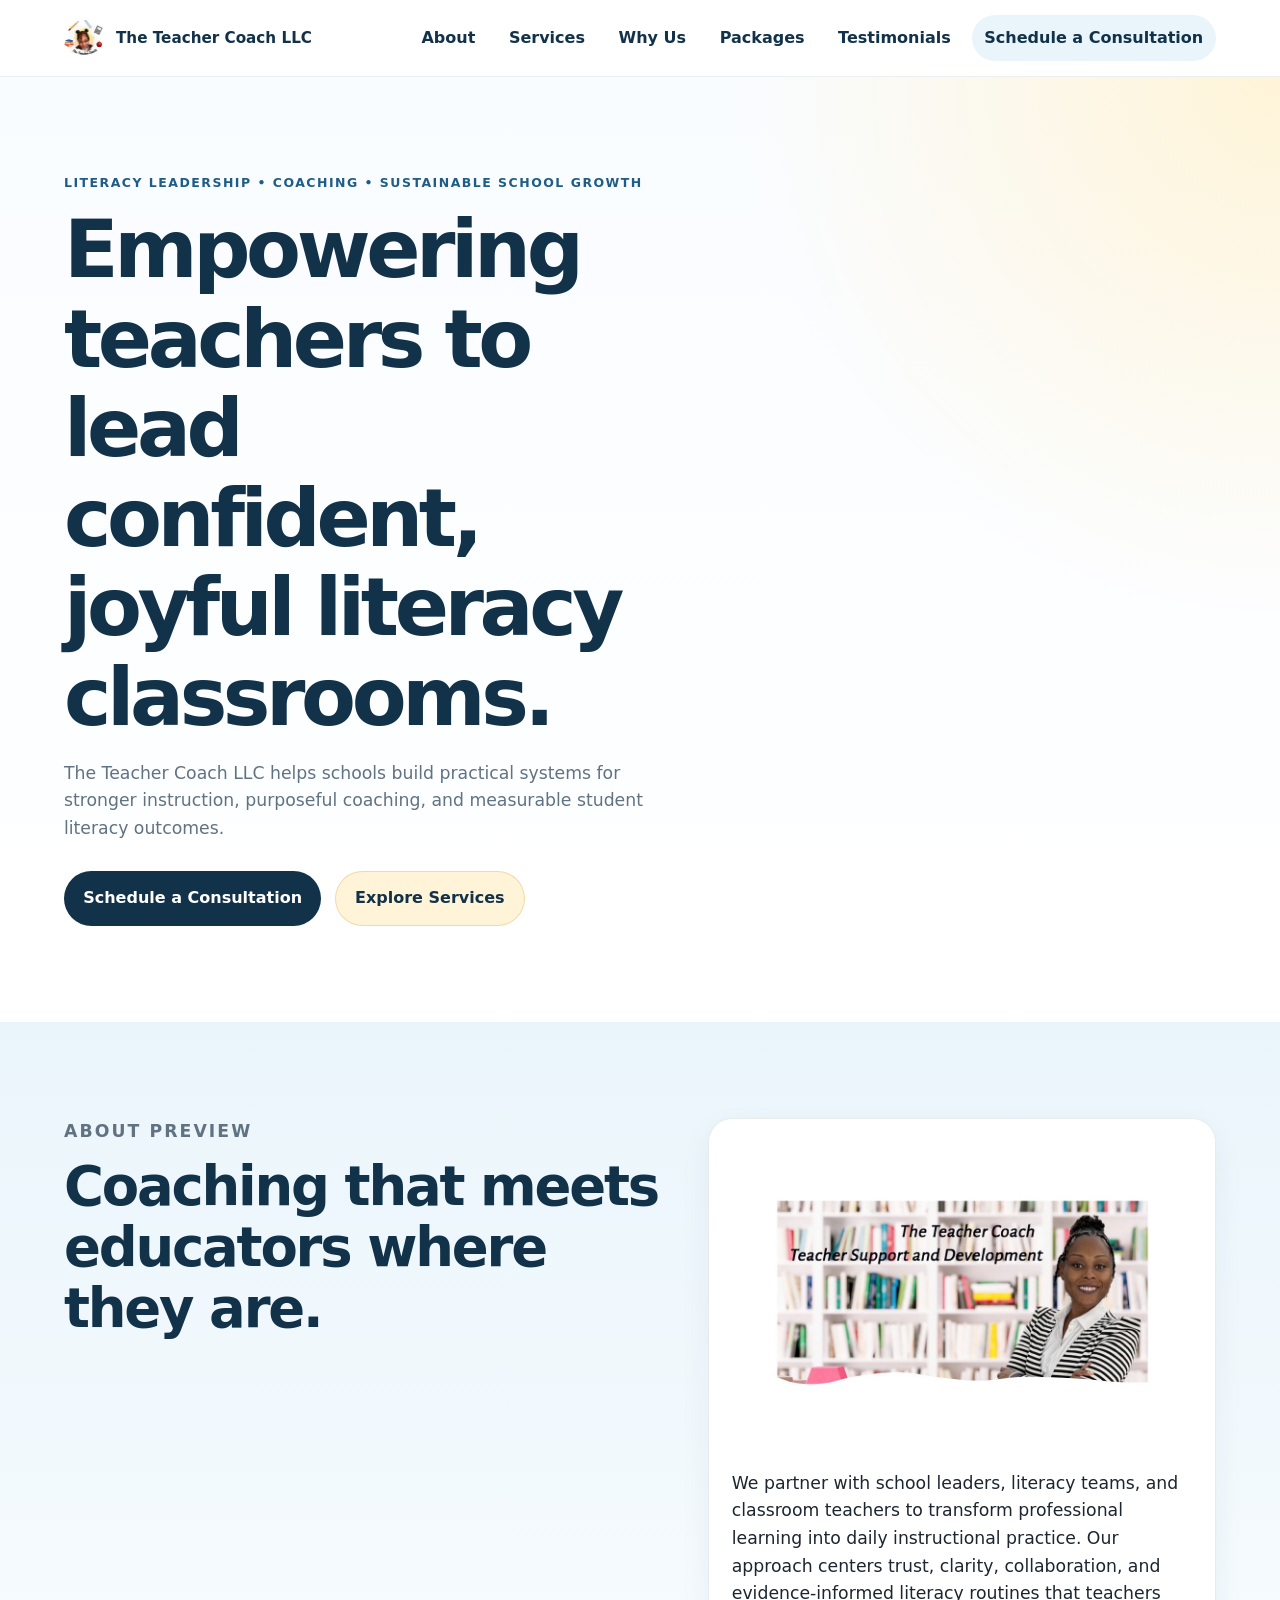
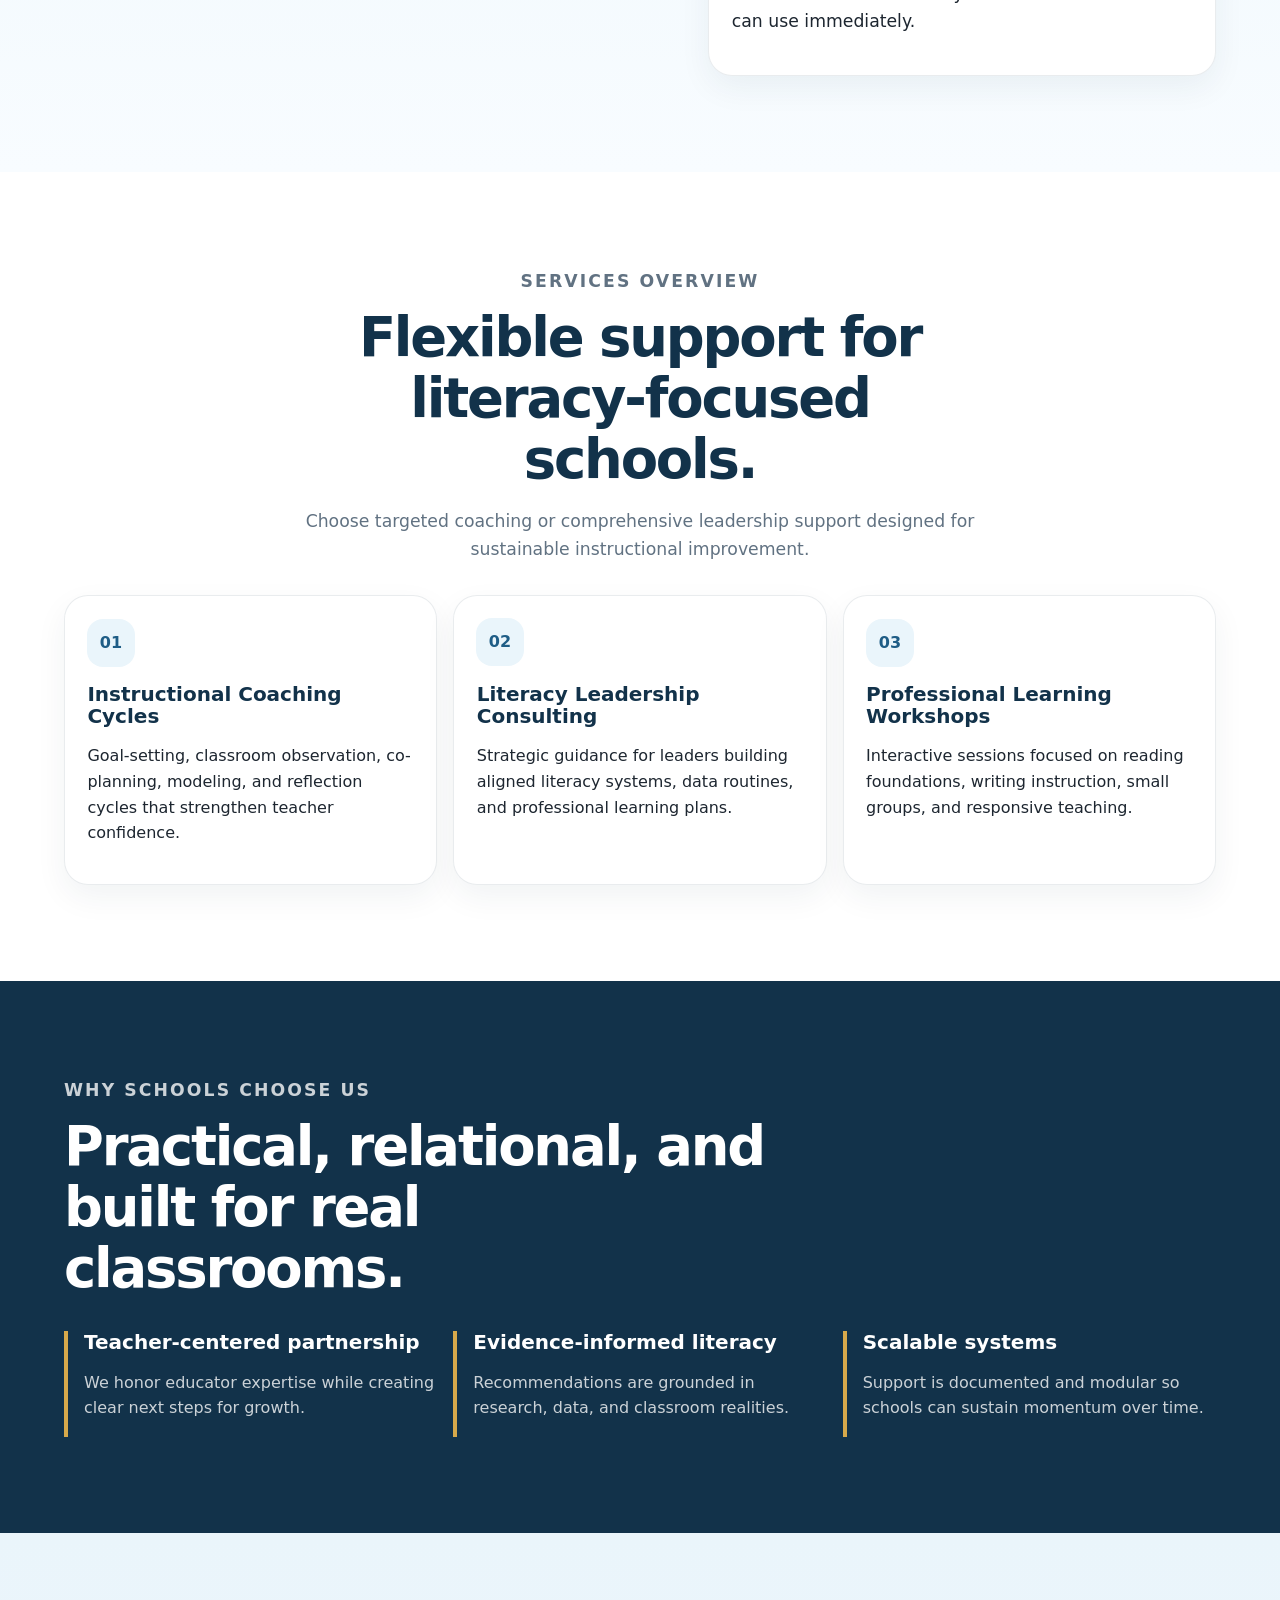
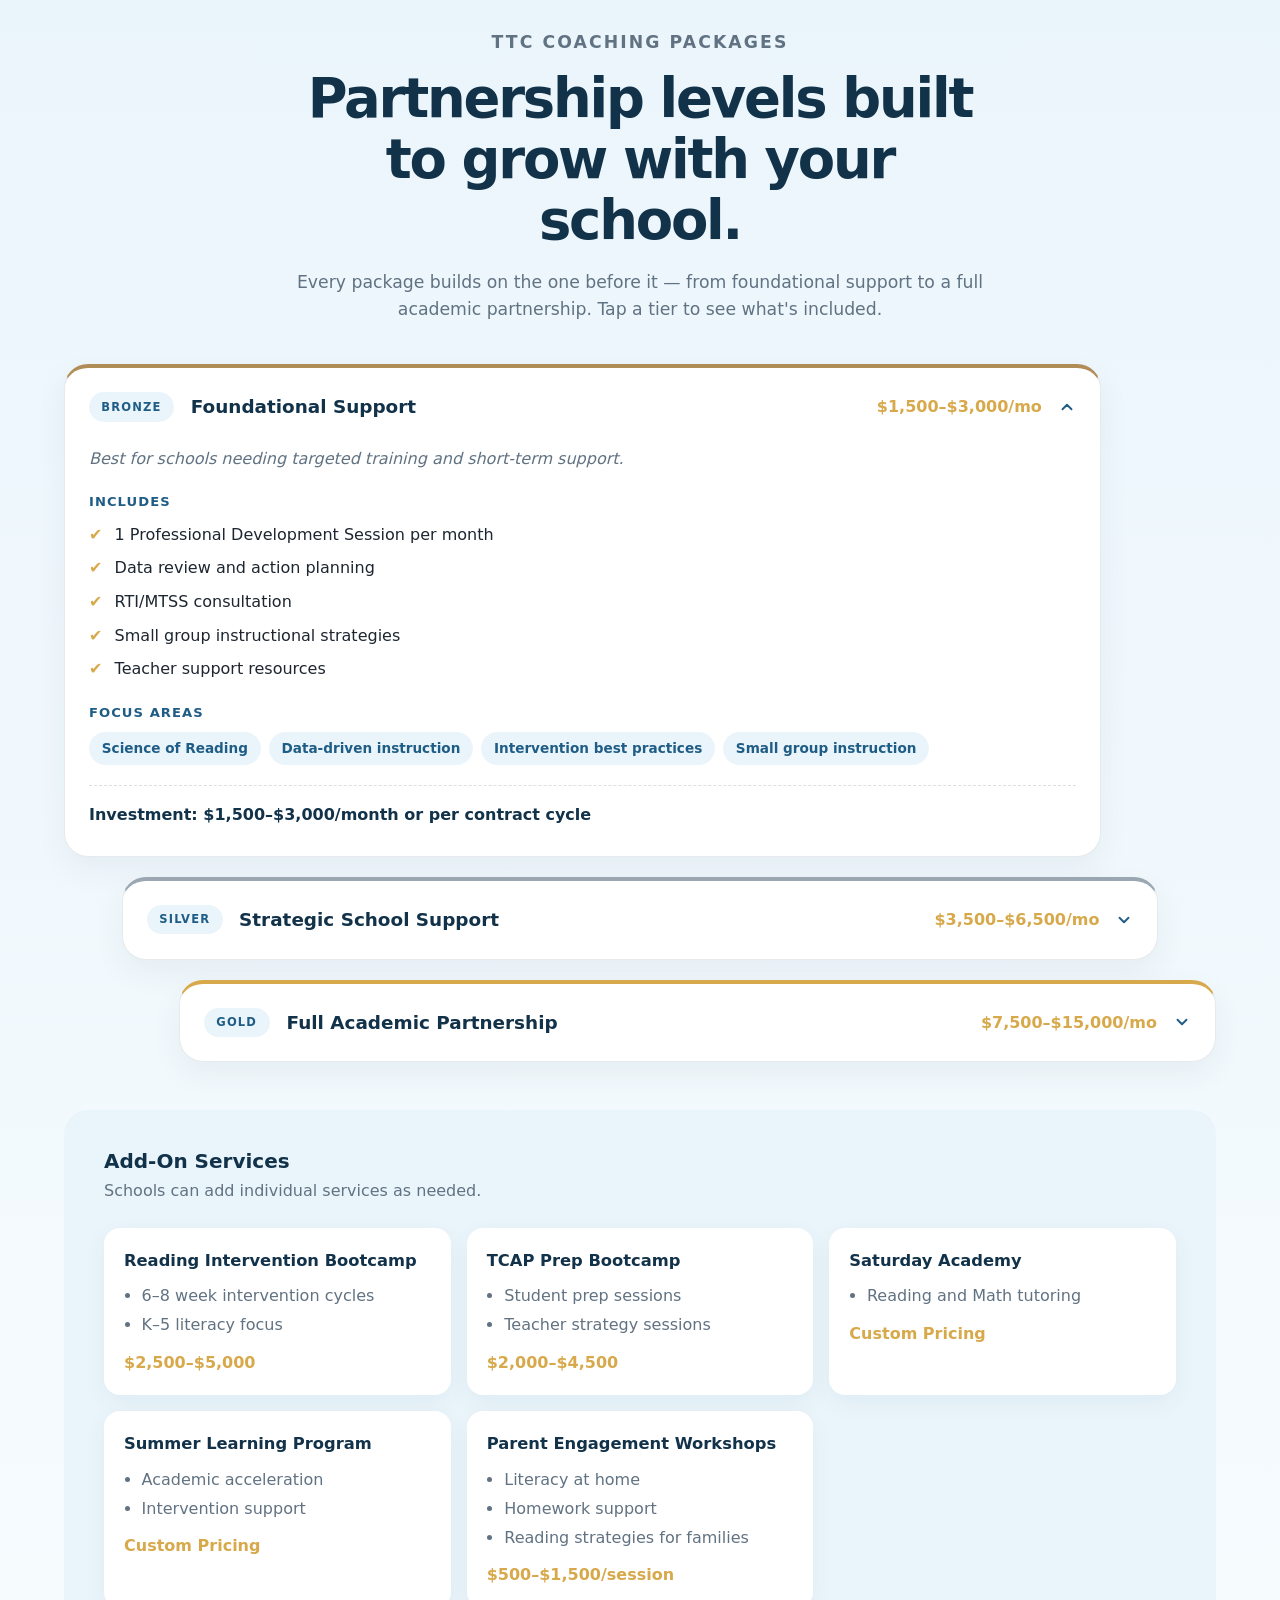
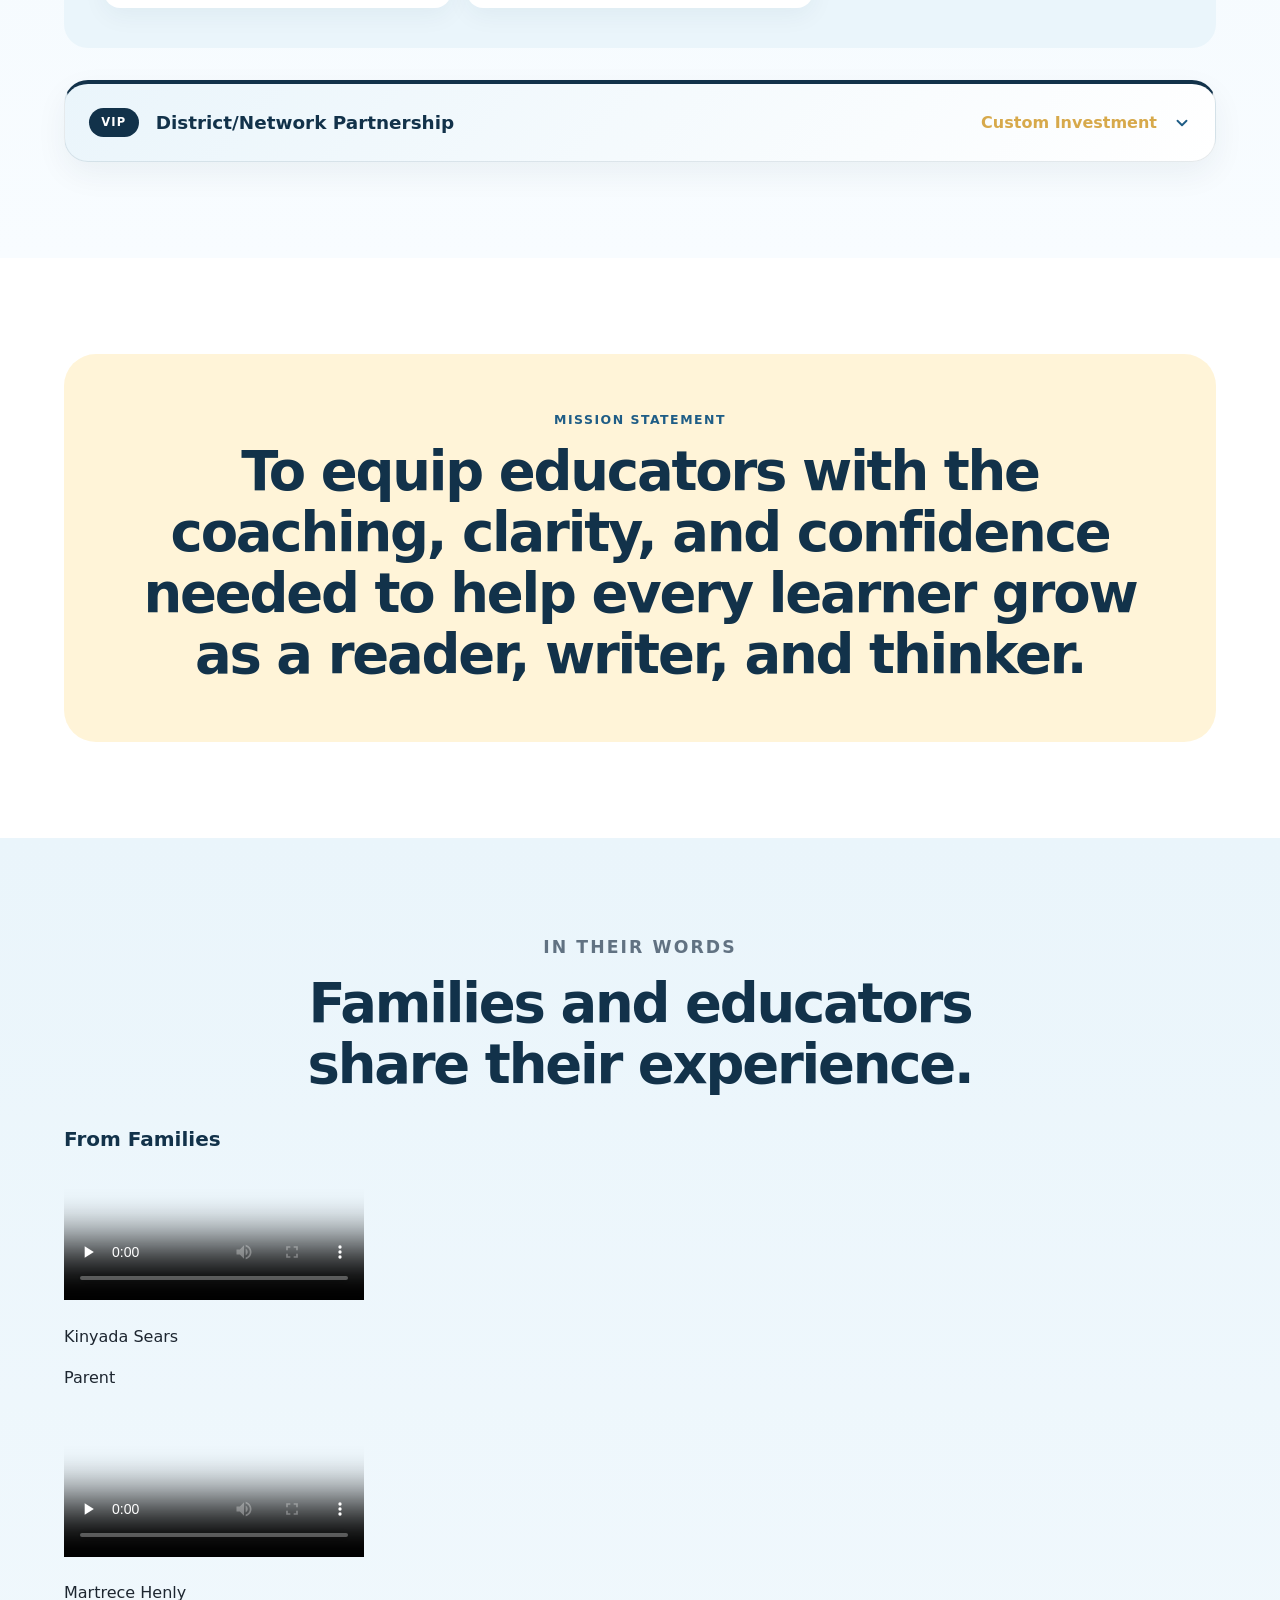
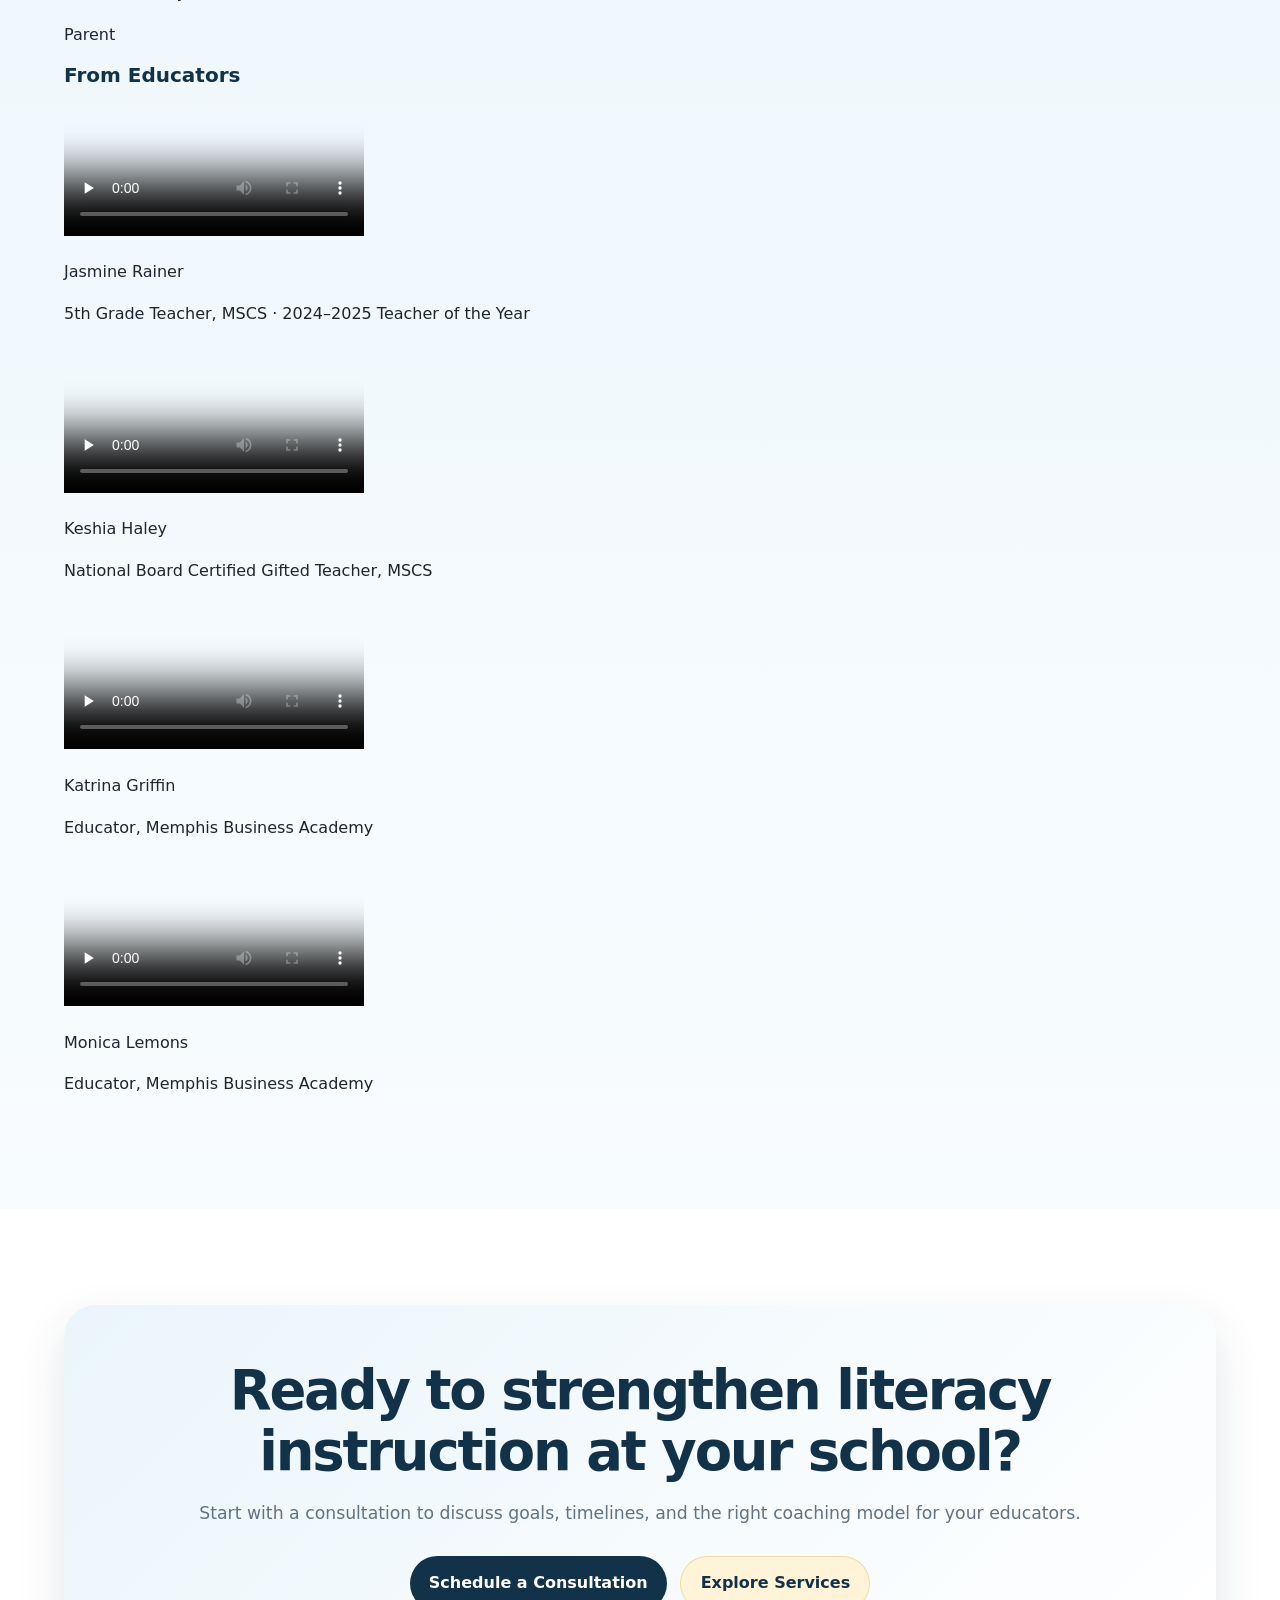
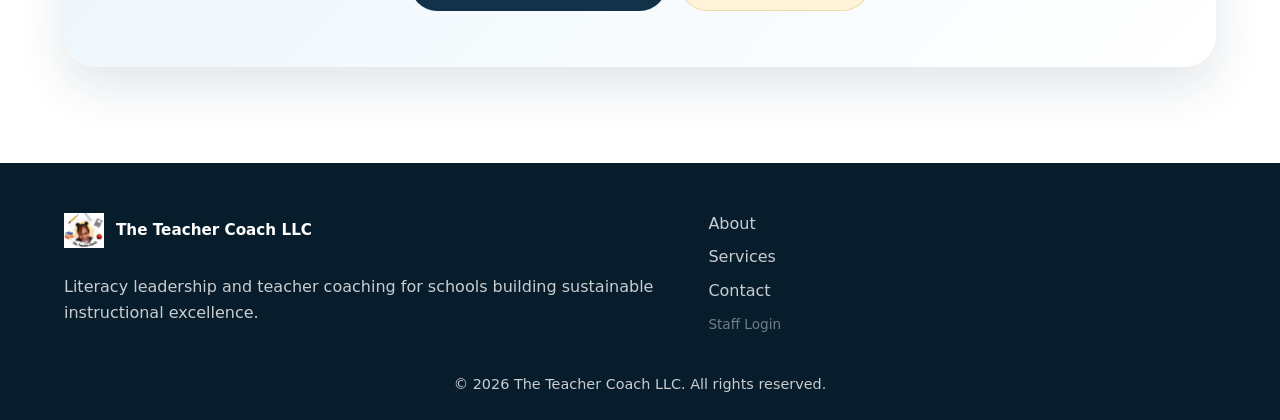
==== commit 1acc346c: "Add testimonials section with video content Added a testimonials section with video testimonials fro" ====
--- a/index.html
+++ b/index.html
@@ -43,6 +43,7 @@
           <li><a href="#services">Services</a></li>
           <li><a href="#why-us">Why Us</a></li>
           <li><a href="#packages">Packages</a></li>
+          <li><a href="#testimonials">Testimonials</a></li>
           <li><a class="nav__cta" href="#consultation">Schedule a Consultation</a></li>
         </ul>
       </nav>
@@ -322,6 +323,71 @@
         </div>
       </section>
 
+      <section class="section section--light" id="testimonials" aria-labelledby="testimonials-title">
+        <div class="container">
+          <div class="section__intro section__intro--center reveal">
+            <p class="eyebrow">In Their Words</p>
+            <h2 id="testimonials-title">Families and educators share their experience.</h2>
+          </div>
+
+          <h3 class="testimonial-group__title reveal">From Families</h3>
+          <div class="testimonial-grid" data-component="testimonials">
+            <article class="testimonial-card reveal">
+              <video class="testimonial-card__video" controls preload="none" poster="assets/images/testimonials/kinyada-sears-poster.jpg" playsinline>
+                <source src="assets/videos/kinyada-sears.mp4" type="video/mp4" />
+                Your browser does not support embedded video.
+              </video>
+              <p class="testimonial-card__name">Kinyada Sears</p>
+              <p class="testimonial-card__role">Parent</p>
+            </article>
+            <article class="testimonial-card reveal reveal--delay">
+              <video class="testimonial-card__video" controls preload="none" poster="assets/images/testimonials/martrece-henly-poster.jpg" playsinline>
+                <source src="assets/videos/martrece-henly.mp4" type="video/mp4" />
+                Your browser does not support embedded video.
+              </video>
+              <p class="testimonial-card__name">Martrece Henly</p>
+              <p class="testimonial-card__role">Parent</p>
+            </article>
+          </div>
+
+          <h3 class="testimonial-group__title reveal">From Educators</h3>
+          <div class="testimonial-grid" data-component="testimonials">
+            <article class="testimonial-card reveal">
+              <video class="testimonial-card__video" controls preload="none" poster="assets/images/testimonials/jasmine-rainer-poster.jpg" playsinline>
+                <source src="assets/videos/jasmine-rainer.mp4" type="video/mp4" />
+                Your browser does not support embedded video.
+              </video>
+              <p class="testimonial-card__name">Jasmine Rainer</p>
+              <p class="testimonial-card__role">5th Grade Teacher, MSCS &middot; 2024&ndash;2025 Teacher of the Year</p>
+            </article>
+            <article class="testimonial-card reveal reveal--delay">
+              <video class="testimonial-card__video" controls preload="none" poster="assets/images/testimonials/keshia-haley-poster.jpg" playsinline>
+                <source src="assets/videos/keshia-haley.mp4" type="video/mp4" />
+                Your browser does not support embedded video.
+              </video>
+              <p class="testimonial-card__name">Keshia Haley</p>
+              <p class="testimonial-card__role">National Board Certified Gifted Teacher, MSCS</p>
+            </article>
+            <article class="testimonial-card reveal reveal--delay-long">
+              <video class="testimonial-card__video" controls preload="none" poster="assets/images/testimonials/katrina-griffin-poster.jpg" playsinline>
+                <source src="assets/videos/katrina-griffin.mp4" type="video/mp4" />
+                Your browser does not support embedded video.
+              </video>
+              <p class="testimonial-card__name">Katrina Griffin</p>
+              <p class="testimonial-card__role">Educator, Memphis Business Academy</p>
+            </article>
+            <article class="testimonial-card reveal">
+              <video class="testimonial-card__video" controls preload="none" poster="assets/images/testimonials/monica-lemons-poster.jpg" playsinline>
+                <source src="assets/videos/monica-lemons.mp4" type="video/mp4" />
+                Your browser does not support embedded video.
+              </video>
+              <p class="testimonial-card__name">Monica Lemons</p>
+              <p class="testimonial-card__role">Educator, Memphis Business Academy</p>
+            </article>
+          </div>
+        </div>
+      </section>
+
       <section class="section cta" id="consultation" aria-labelledby="cta-title">
         <div class="container cta__panel reveal">
           <h2 id="cta-title">Ready to strengthen literacy instruction at your school?</h2>
--- a/assets/css/styles.css
+++ b/assets/css/styles.css
@@ -110,6 +110,8 @@
 .footer__grid { display: grid; gap: 1.5rem; }
 .footer__links { list-style: none; padding: 0; margin: 0; display: grid; gap: .5rem; }
 .footer__links a { text-decoration: none; }
+.footer__staff-link { opacity: .55; font-size: .85em; }
+.footer__staff-link:hover, .footer__staff-link:focus-visible { opacity: 1; }
 .footer__legal { margin: 2rem 0 0; text-align: center; font-size: .9rem; }
 
 .package-cascade { display: grid; gap: 1.25rem; margin-top: 2.5rem; }
--- a/assets/css/styles.css
+++ b/assets/css/styles.css
@@ -110,6 +110,8 @@
 .footer__grid { display: grid; gap: 1.5rem; }
 .footer__links { list-style: none; padding: 0; margin: 0; display: grid; gap: .5rem; }
 .footer__links a { text-decoration: none; }
+.footer__staff-link { opacity: .55; font-size: .85em; }
+.footer__staff-link:hover, .footer__staff-link:focus-visible { opacity: 1; }
 .footer__legal { margin: 2rem 0 0; text-align: center; font-size: .9rem; }
 
 .package-cascade { display: grid; gap: 1.25rem; margin-top: 2.5rem; }
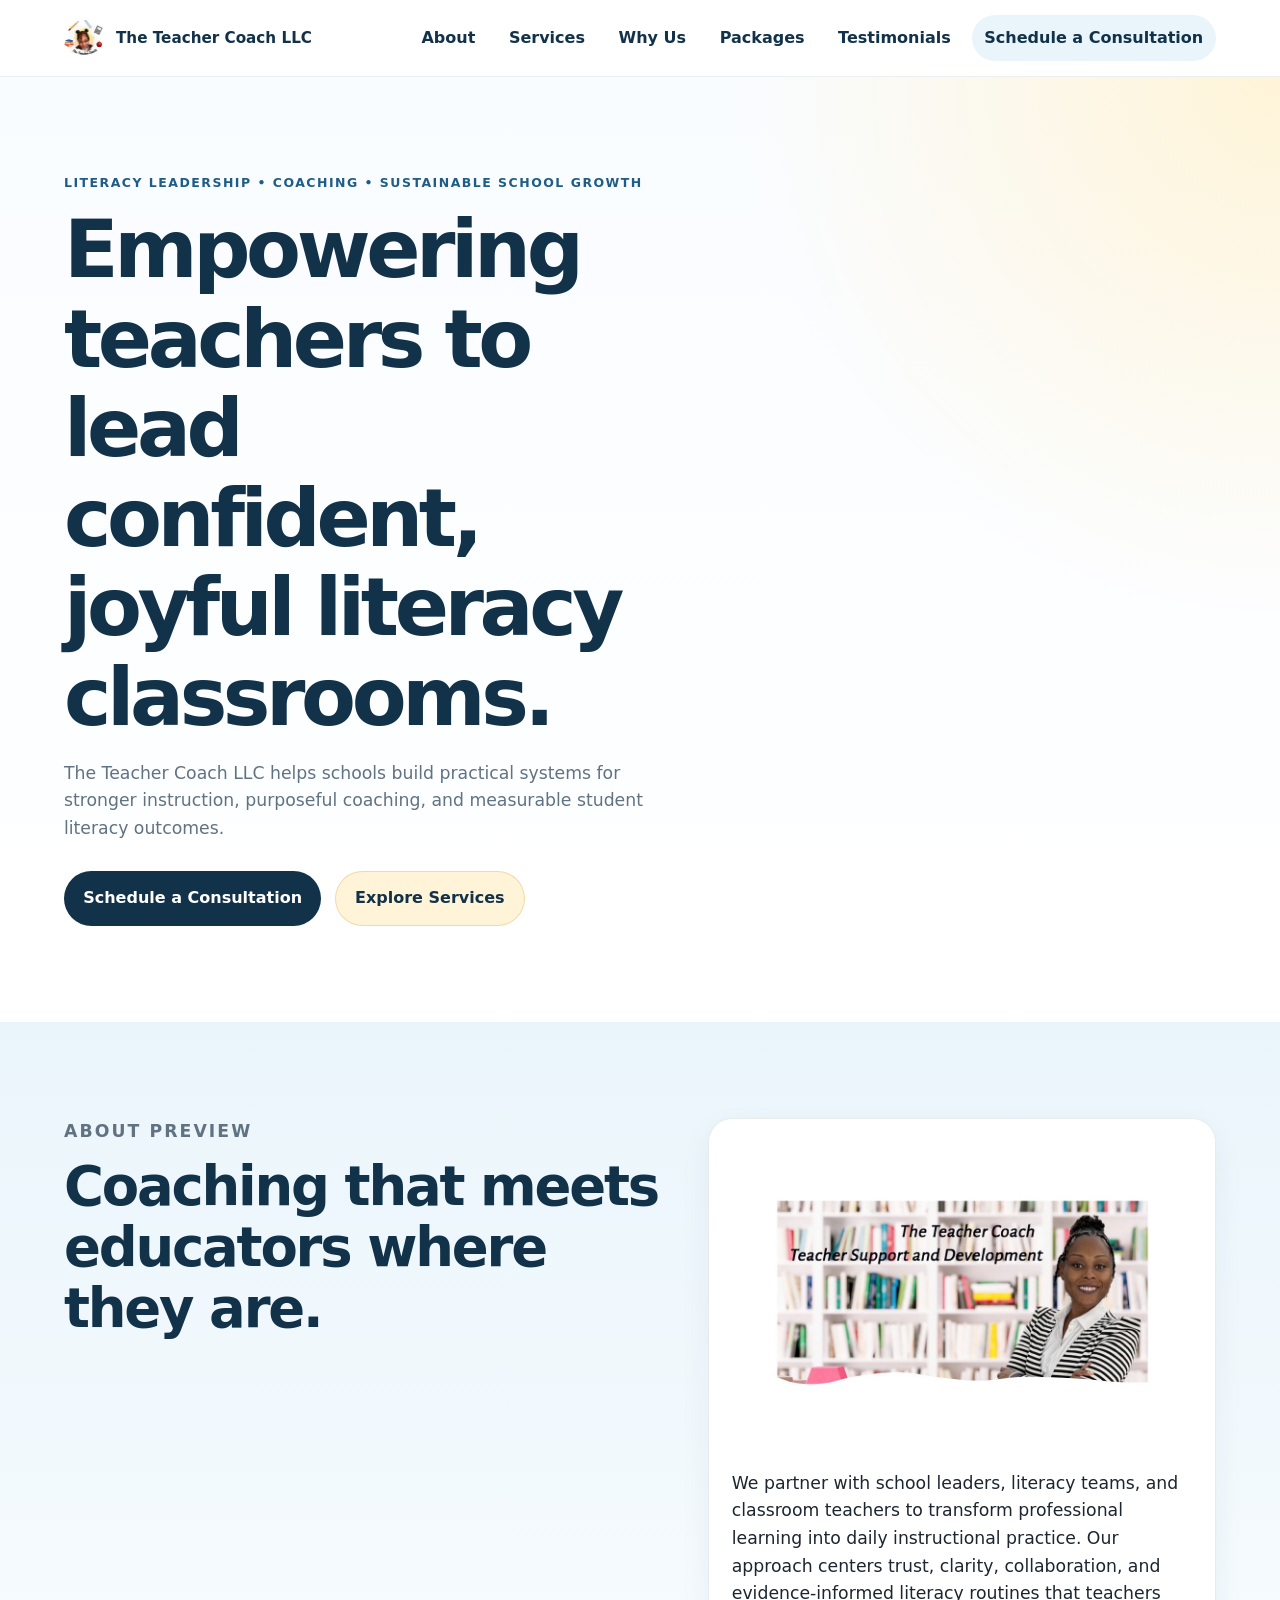
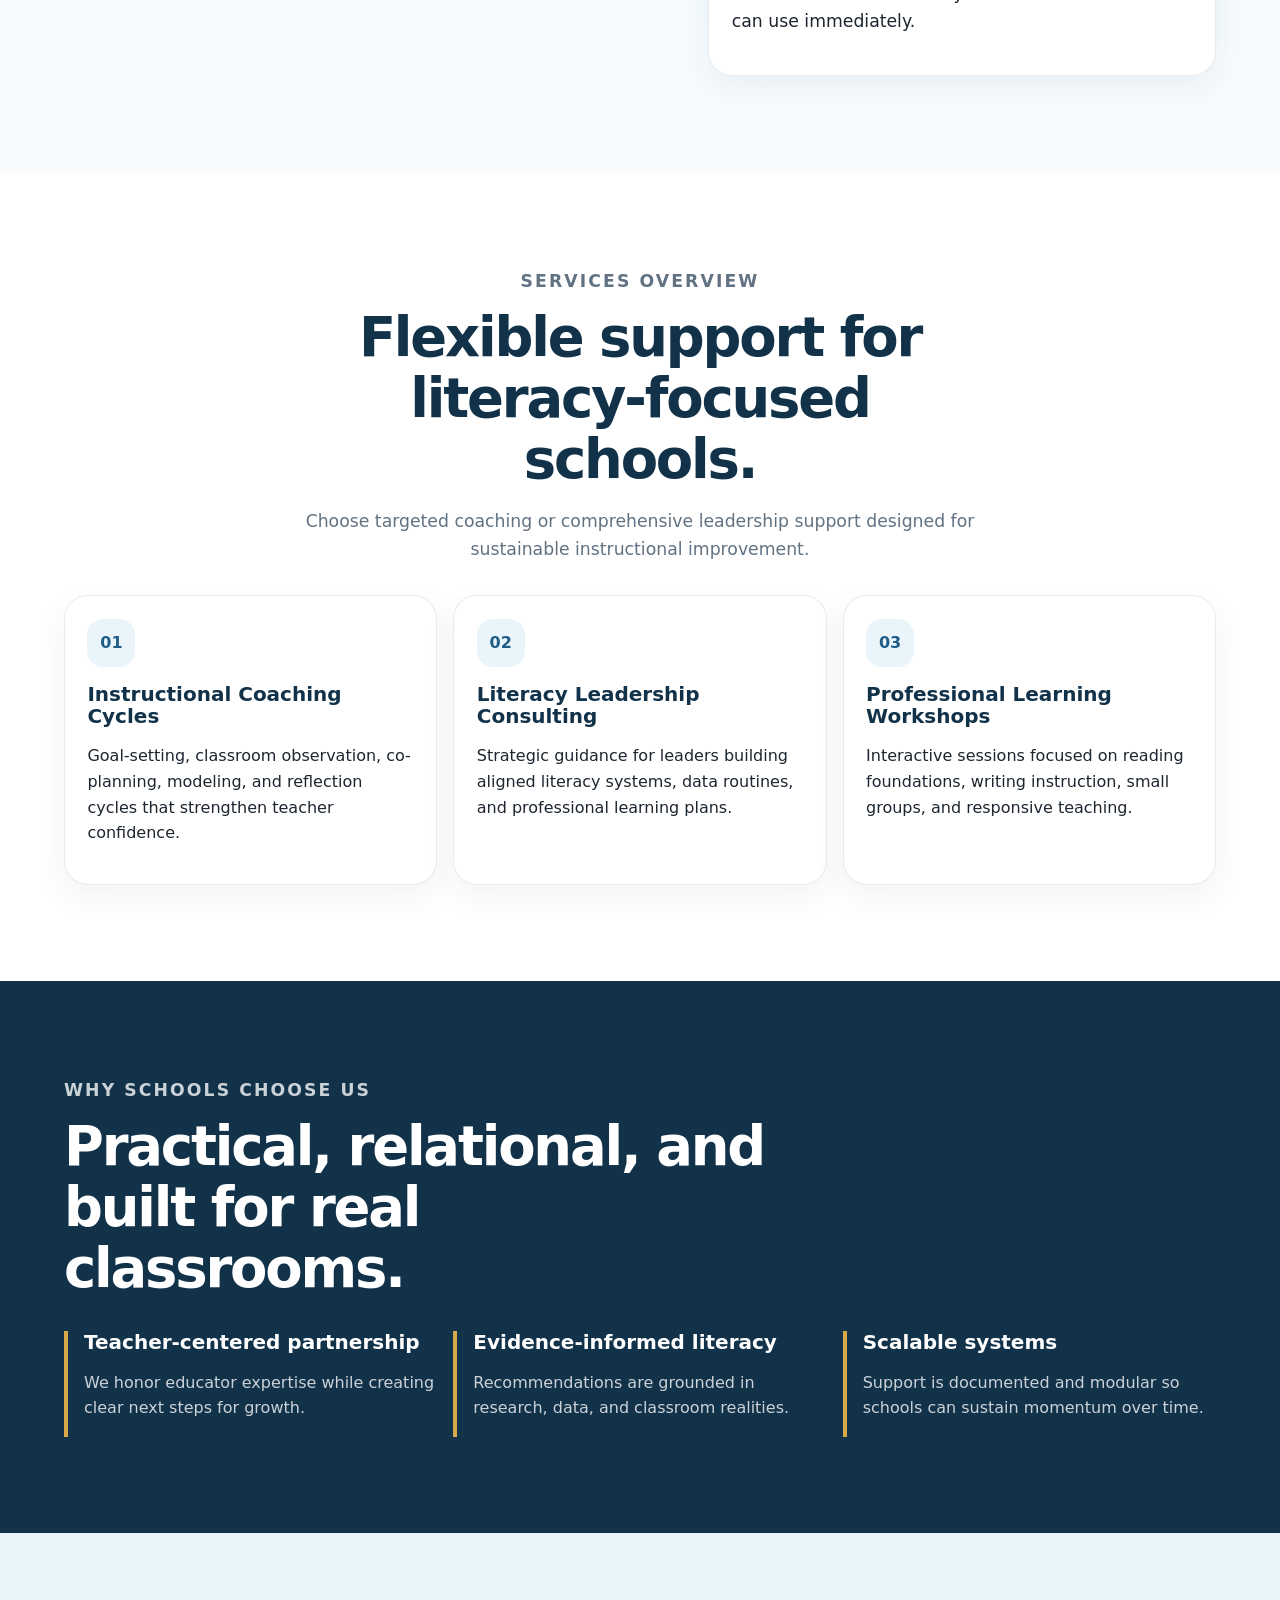
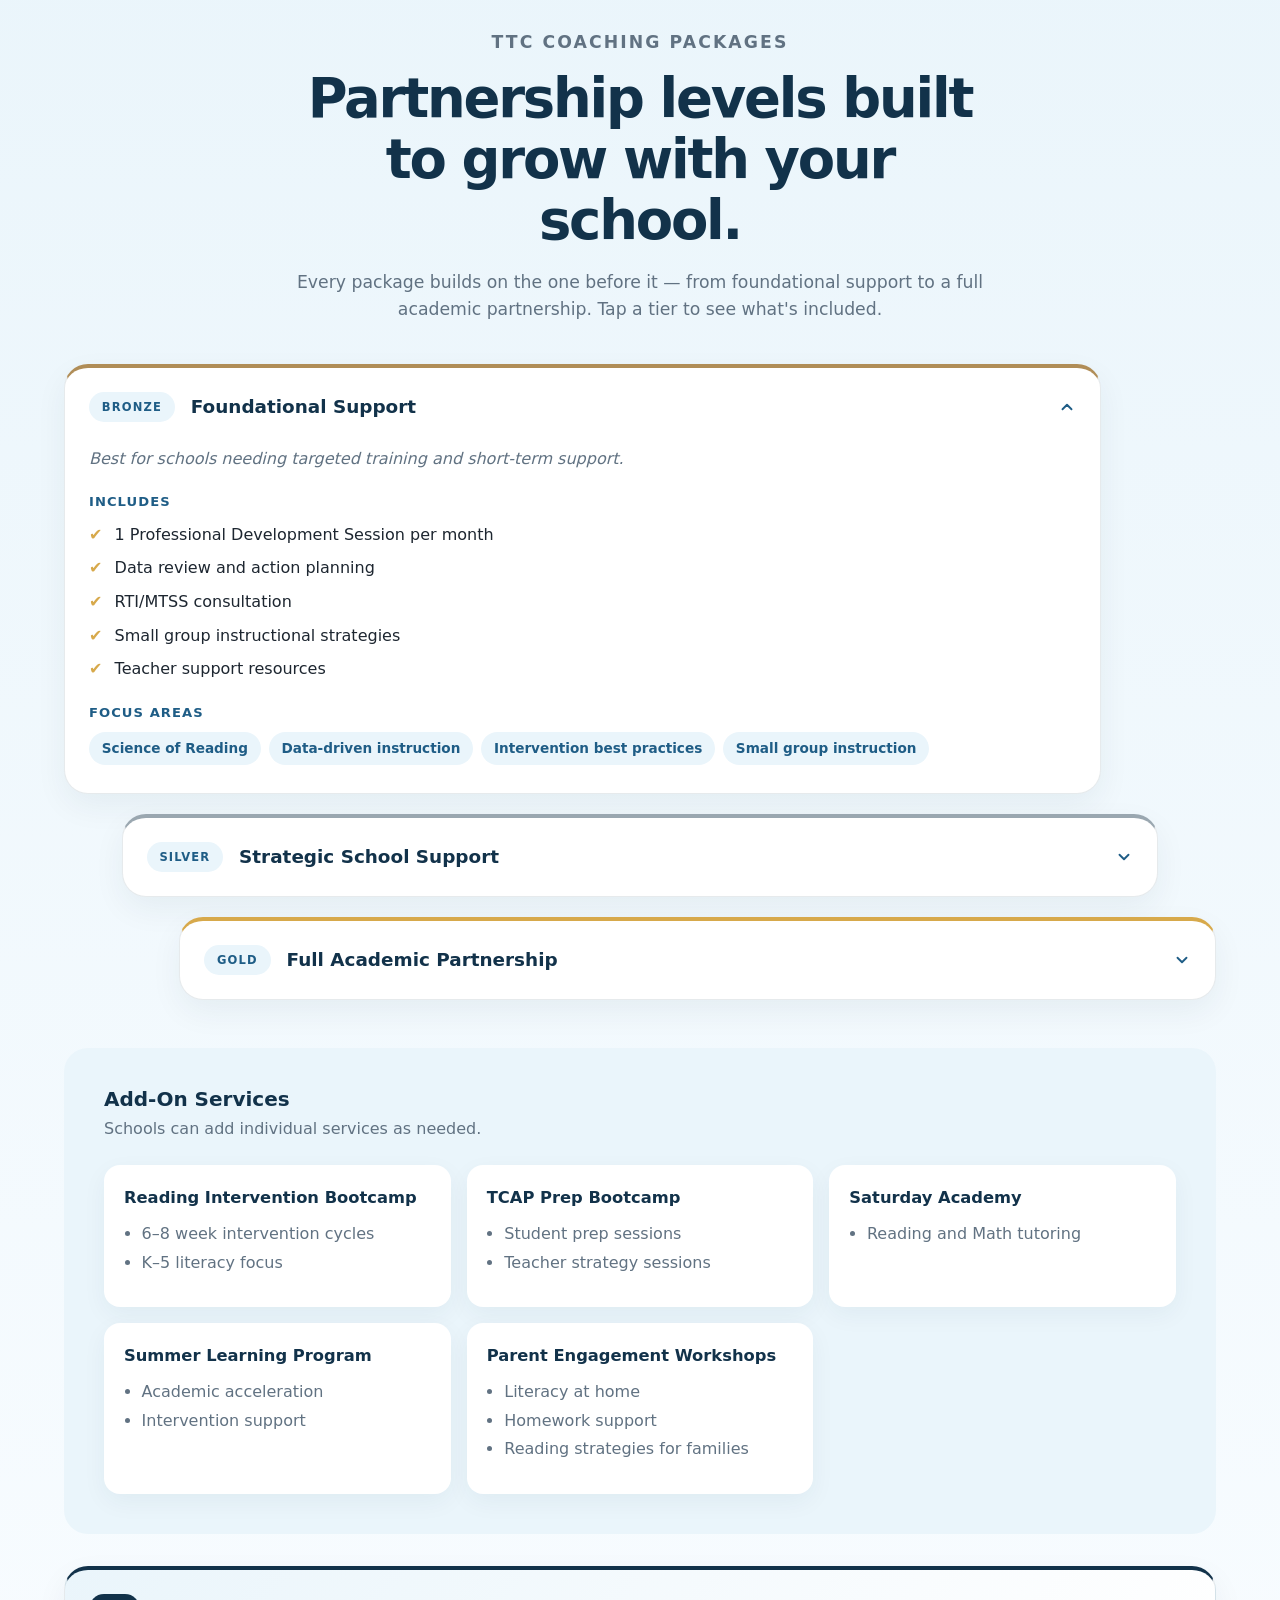
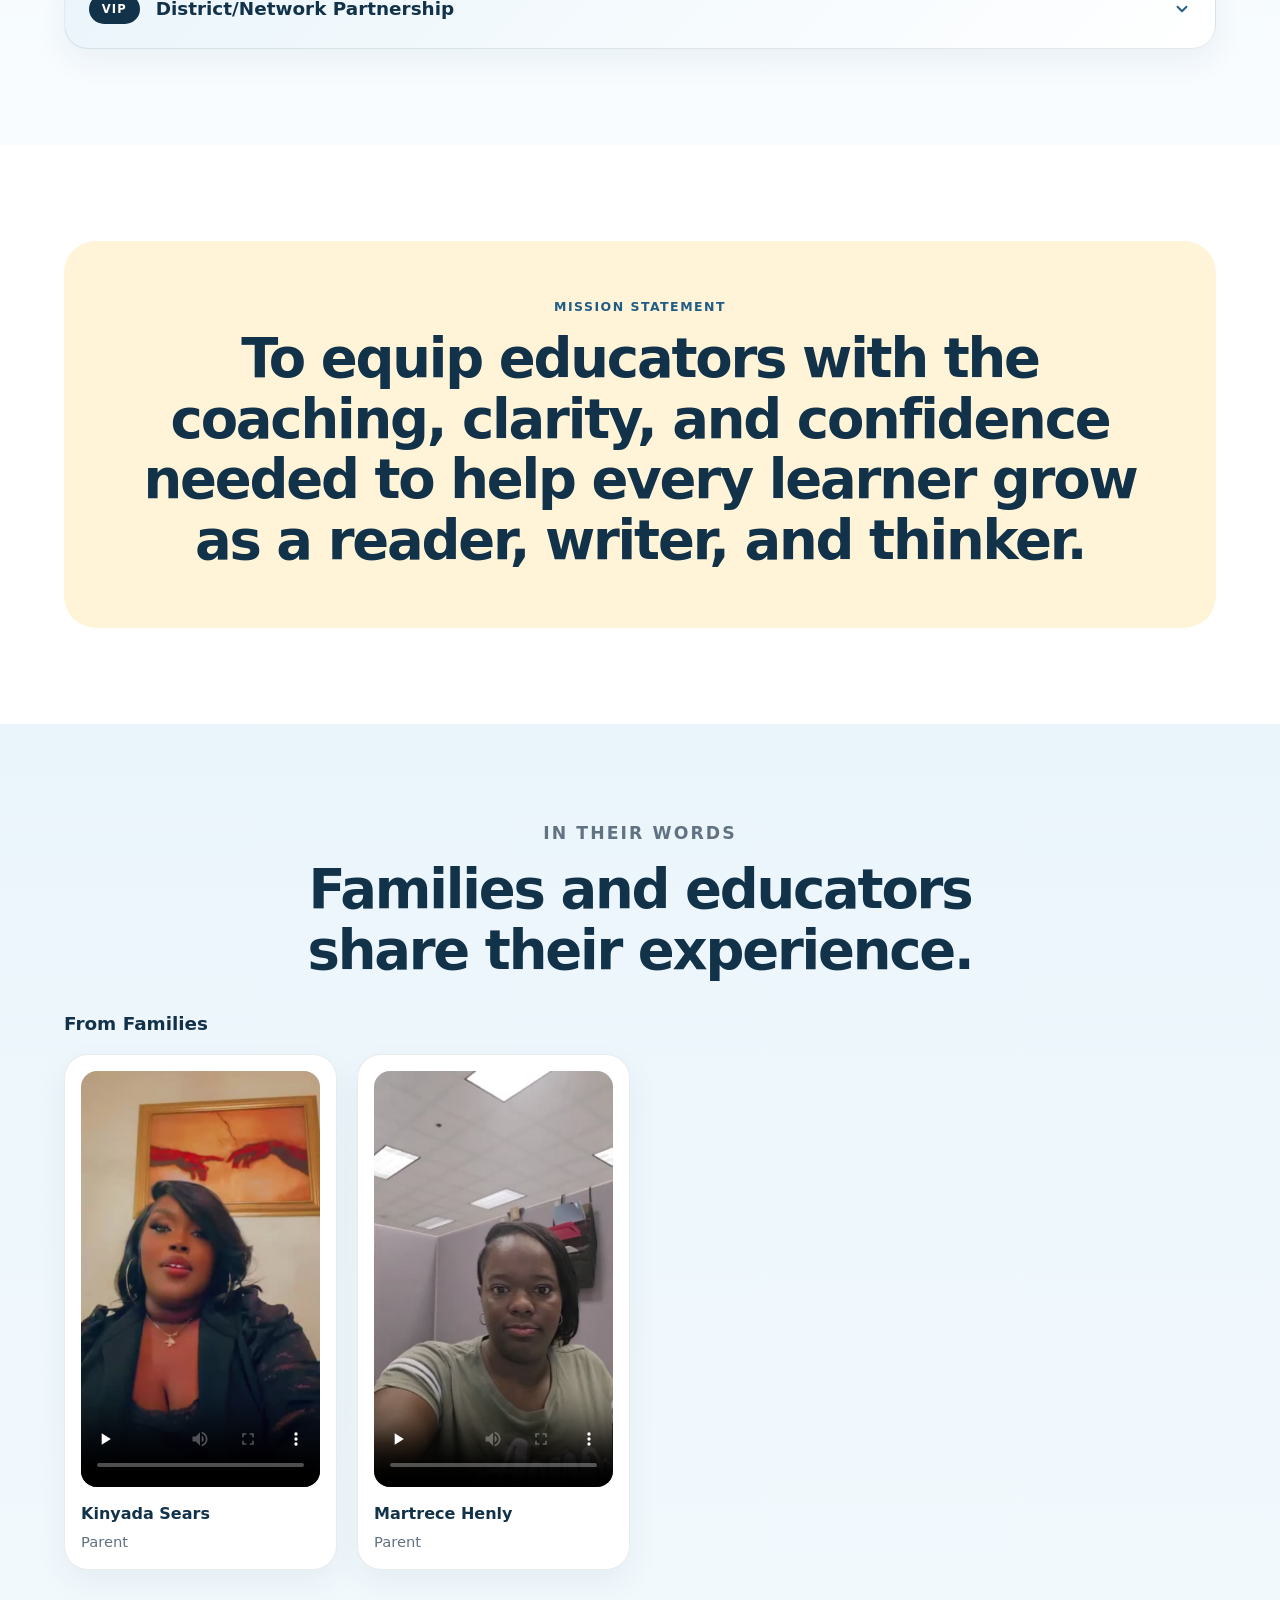
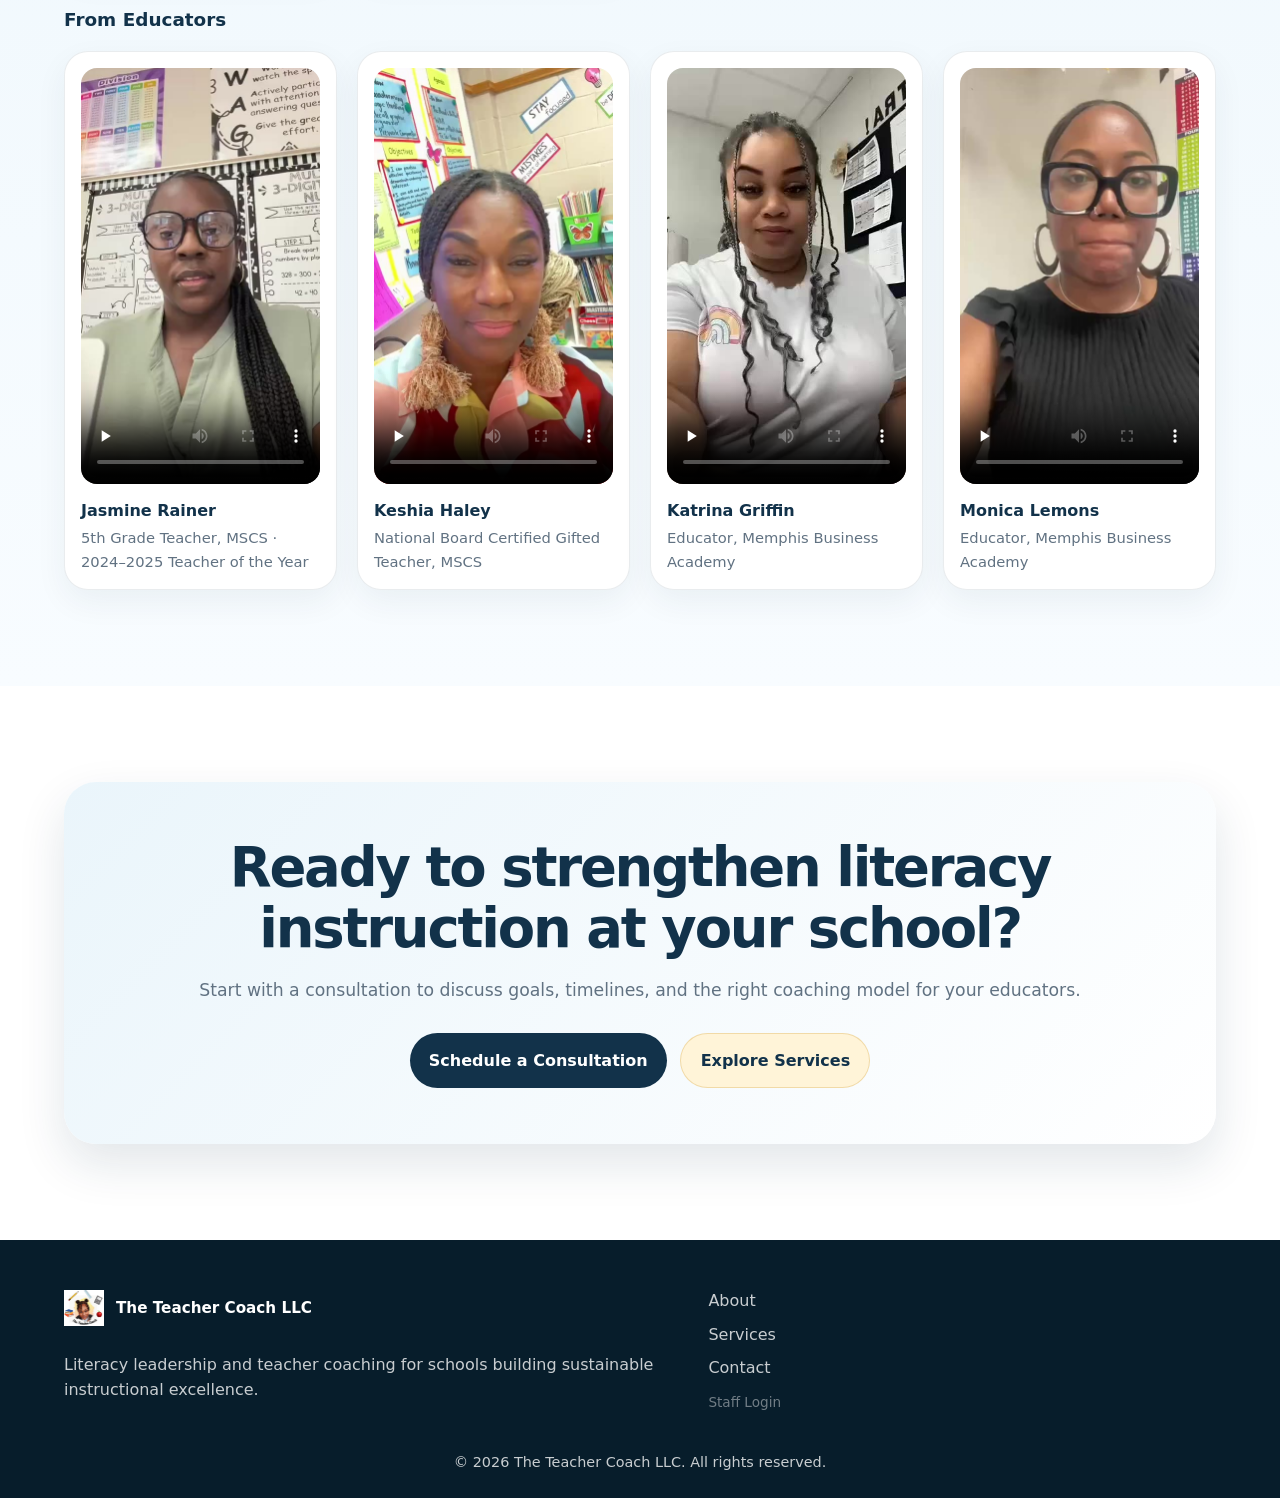
==== commit 73ffa2d3: "Remove pricing details from package and add-on cards Removed price information from various package " ====
--- a/index.html
+++ b/index.html
@@ -133,7 +133,6 @@
               <summary>
                 <span class="package-card__tier">Bronze</span>
                 <span class="package-card__name">Foundational Support</span>
-                <span class="package-card__price">$1,500&ndash;$3,000/mo</span>
                 <svg class="package-card__chevron" width="18" height="18" viewBox="0 0 24 24" fill="none" aria-hidden="true"><path d="M6 9l6 6 6-6" stroke="currentColor" stroke-width="2.5" stroke-linecap="round" stroke-linejoin="round"/></svg>
               </summary>
               <div class="package-card__body">
@@ -157,7 +156,6 @@
                     <li>Small group instruction</li>
                   </ul>
                 </div>
-                <p class="package-card__investment">Investment: $1,500&ndash;$3,000/month or per contract cycle</p>
               </div>
             </details>
 
@@ -165,7 +163,6 @@
               <summary>
                 <span class="package-card__tier">Silver</span>
                 <span class="package-card__name">Strategic School Support</span>
-                <span class="package-card__price">$3,500&ndash;$6,500/mo</span>
                 <svg class="package-card__chevron" width="18" height="18" viewBox="0 0 24 24" fill="none" aria-hidden="true"><path d="M6 9l6 6 6-6" stroke="currentColor" stroke-width="2.5" stroke-linecap="round" stroke-linejoin="round"/></svg>
               </summary>
               <div class="package-card__body">
@@ -197,7 +194,6 @@
                     <li>Schools needing growth in literacy and intervention</li>
                   </ul>
                 </div>
-                <p class="package-card__investment">Investment: $3,500&ndash;$6,500/month</p>
               </div>
             </details>
 
@@ -205,7 +201,6 @@
               <summary>
                 <span class="package-card__tier">Gold</span>
                 <span class="package-card__name">Full Academic Partnership</span>
-                <span class="package-card__price">$7,500&ndash;$15,000/mo</span>
                 <svg class="package-card__chevron" width="18" height="18" viewBox="0 0 24 24" fill="none" aria-hidden="true"><path d="M6 9l6 6 6-6" stroke="currentColor" stroke-width="2.5" stroke-linecap="round" stroke-linejoin="round"/></svg>
               </summary>
               <div class="package-card__body">
@@ -240,7 +235,6 @@
                     <li>Schools requiring urgent academic growth</li>
                   </ul>
                 </div>
-                <p class="package-card__investment">Investment: $7,500&ndash;$15,000/month</p>
               </div>
             </details>
           </div>
@@ -255,7 +249,6 @@
                   <li>6&ndash;8 week intervention cycles</li>
                   <li>K&ndash;5 literacy focus</li>
                 </ul>
-                <p class="addon-card__price">$2,500&ndash;$5,000</p>
               </article>
               <article class="addon-card">
                 <h4>TCAP Prep Bootcamp</h4>
@@ -263,14 +256,12 @@
                   <li>Student prep sessions</li>
                   <li>Teacher strategy sessions</li>
                 </ul>
-                <p class="addon-card__price">$2,000&ndash;$4,500</p>
               </article>
               <article class="addon-card">
                 <h4>Saturday Academy</h4>
                 <ul>
                   <li>Reading and Math tutoring</li>
                 </ul>
-                <p class="addon-card__price">Custom Pricing</p>
               </article>
               <article class="addon-card">
                 <h4>Summer Learning Program</h4>
@@ -278,7 +269,6 @@
                   <li>Academic acceleration</li>
                   <li>Intervention support</li>
                 </ul>
-                <p class="addon-card__price">Custom Pricing</p>
               </article>
               <article class="addon-card">
                 <h4>Parent Engagement Workshops</h4>
@@ -287,7 +277,6 @@
                   <li>Homework support</li>
                   <li>Reading strategies for families</li>
                 </ul>
-                <p class="addon-card__price">$500&ndash;$1,500/session</p>
               </article>
             </div>
           </div>
@@ -296,7 +285,6 @@
             <summary>
               <span class="package-card__tier">VIP</span>
               <span class="package-card__name">District/Network Partnership</span>
-              <span class="package-card__price">Custom Investment</span>
               <svg class="package-card__chevron" width="18" height="18" viewBox="0 0 24 24" fill="none" aria-hidden="true"><path d="M6 9l6 6 6-6" stroke="currentColor" stroke-width="2.5" stroke-linecap="round" stroke-linejoin="round"/></svg>
             </summary>
             <div class="package-card__body">
--- a/assets/css/styles.css
+++ b/assets/css/styles.css
@@ -114,6 +114,14 @@
 .footer__staff-link:hover, .footer__staff-link:focus-visible { opacity: 1; }
 .footer__legal { margin: 2rem 0 0; text-align: center; font-size: .9rem; }
 
+.testimonial-group__title { margin: 2.5rem 0 1.25rem; font-size: 1.15rem; color: var(--color-blue-900); }
+.testimonial-group__title:first-of-type { margin-top: 0; }
+.testimonial-grid { display: grid; gap: 1.25rem; grid-template-columns: repeat(auto-fill, minmax(15rem, 1fr)); }
+.testimonial-card { background: var(--color-white); border: 1px solid rgba(18, 50, 74, .09); border-radius: var(--radius-lg); padding: 1rem; box-shadow: 0 .75rem 2rem rgba(18, 50, 74, .06); }
+.testimonial-card__video { width: 100%; max-height: 26rem; border-radius: var(--radius-md); background: #000; display: block; object-fit: cover; }
+.testimonial-card__name { margin: .85rem 0 0; font-weight: 800; color: var(--color-blue-900); }
+.testimonial-card__role { margin: .2rem 0 0; color: var(--color-muted); font-size: .92rem; }
+
 .package-cascade { display: grid; gap: 1.25rem; margin-top: 2.5rem; }
 .package-card { border: 1px solid rgba(18, 50, 74, .1); border-top: 4px solid var(--color-blue-700); border-radius: var(--radius-lg); background: var(--color-white); box-shadow: 0 .75rem 2rem rgba(18, 50, 74, .06); overflow: hidden; transition: box-shadow .2s ease, transform .2s ease; }
 .package-card:hover { box-shadow: var(--shadow-soft); }
--- a/assets/css/styles.css
+++ b/assets/css/styles.css
@@ -114,6 +114,14 @@
 .footer__staff-link:hover, .footer__staff-link:focus-visible { opacity: 1; }
 .footer__legal { margin: 2rem 0 0; text-align: center; font-size: .9rem; }
 
+.testimonial-group__title { margin: 2.5rem 0 1.25rem; font-size: 1.15rem; color: var(--color-blue-900); }
+.testimonial-group__title:first-of-type { margin-top: 0; }
+.testimonial-grid { display: grid; gap: 1.25rem; grid-template-columns: repeat(auto-fill, minmax(15rem, 1fr)); }
+.testimonial-card { background: var(--color-white); border: 1px solid rgba(18, 50, 74, .09); border-radius: var(--radius-lg); padding: 1rem; box-shadow: 0 .75rem 2rem rgba(18, 50, 74, .06); }
+.testimonial-card__video { width: 100%; max-height: 26rem; border-radius: var(--radius-md); background: #000; display: block; object-fit: cover; }
+.testimonial-card__name { margin: .85rem 0 0; font-weight: 800; color: var(--color-blue-900); }
+.testimonial-card__role { margin: .2rem 0 0; color: var(--color-muted); font-size: .92rem; }
+
 .package-cascade { display: grid; gap: 1.25rem; margin-top: 2.5rem; }
 .package-card { border: 1px solid rgba(18, 50, 74, .1); border-top: 4px solid var(--color-blue-700); border-radius: var(--radius-lg); background: var(--color-white); box-shadow: 0 .75rem 2rem rgba(18, 50, 74, .06); overflow: hidden; transition: box-shadow .2s ease, transform .2s ease; }
 .package-card:hover { box-shadow: var(--shadow-soft); }
